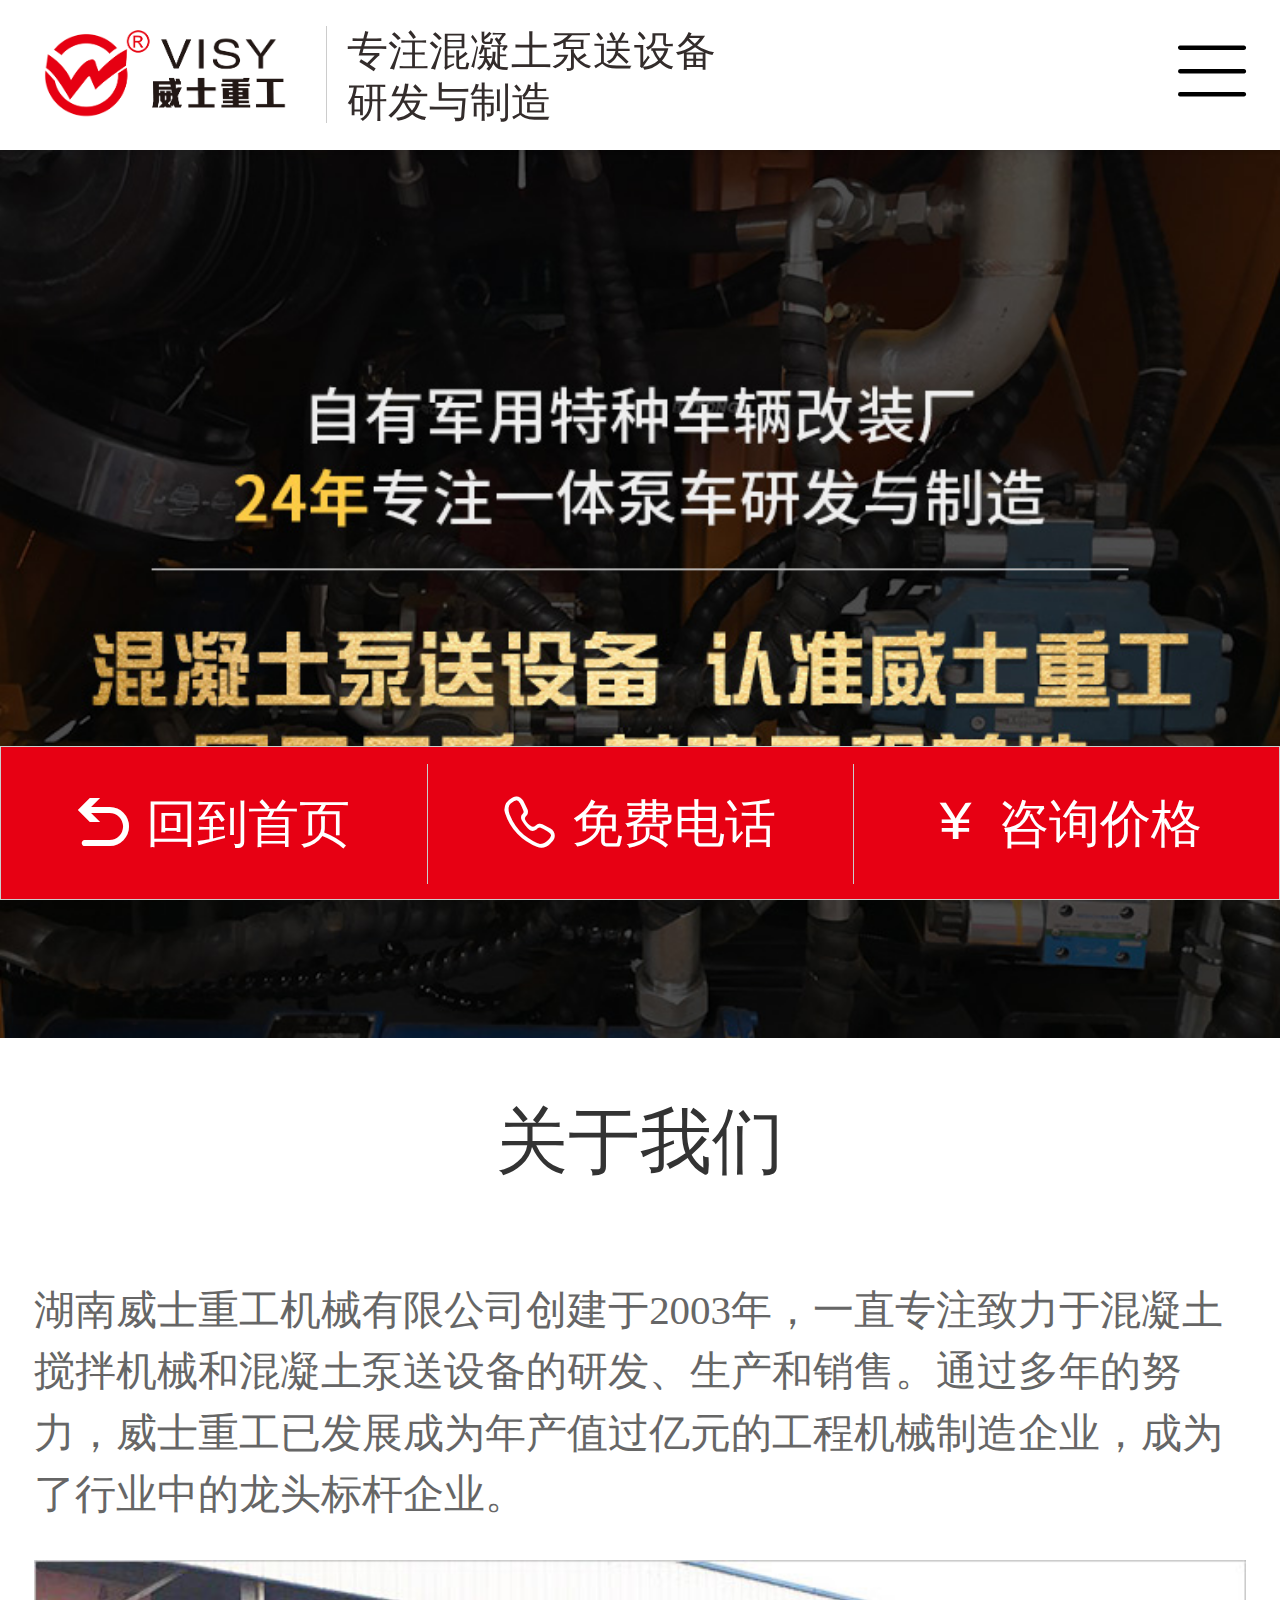
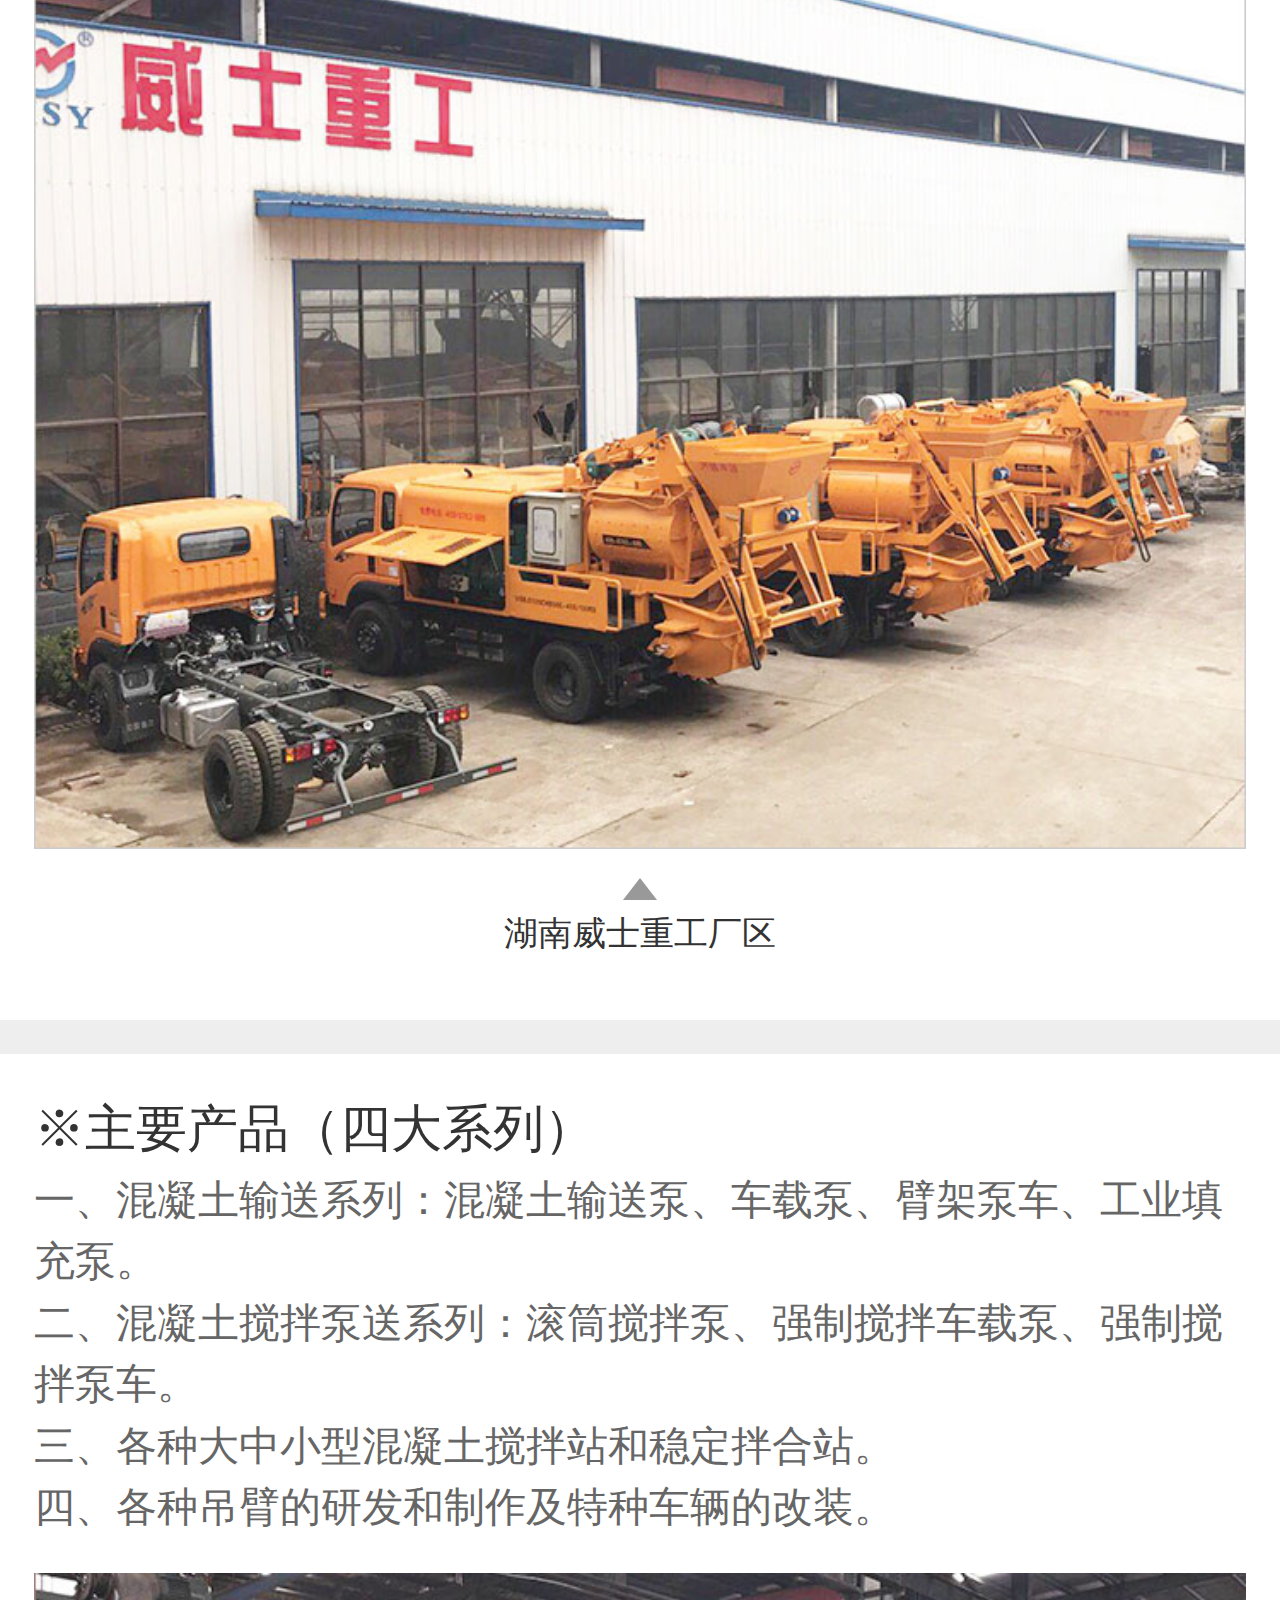
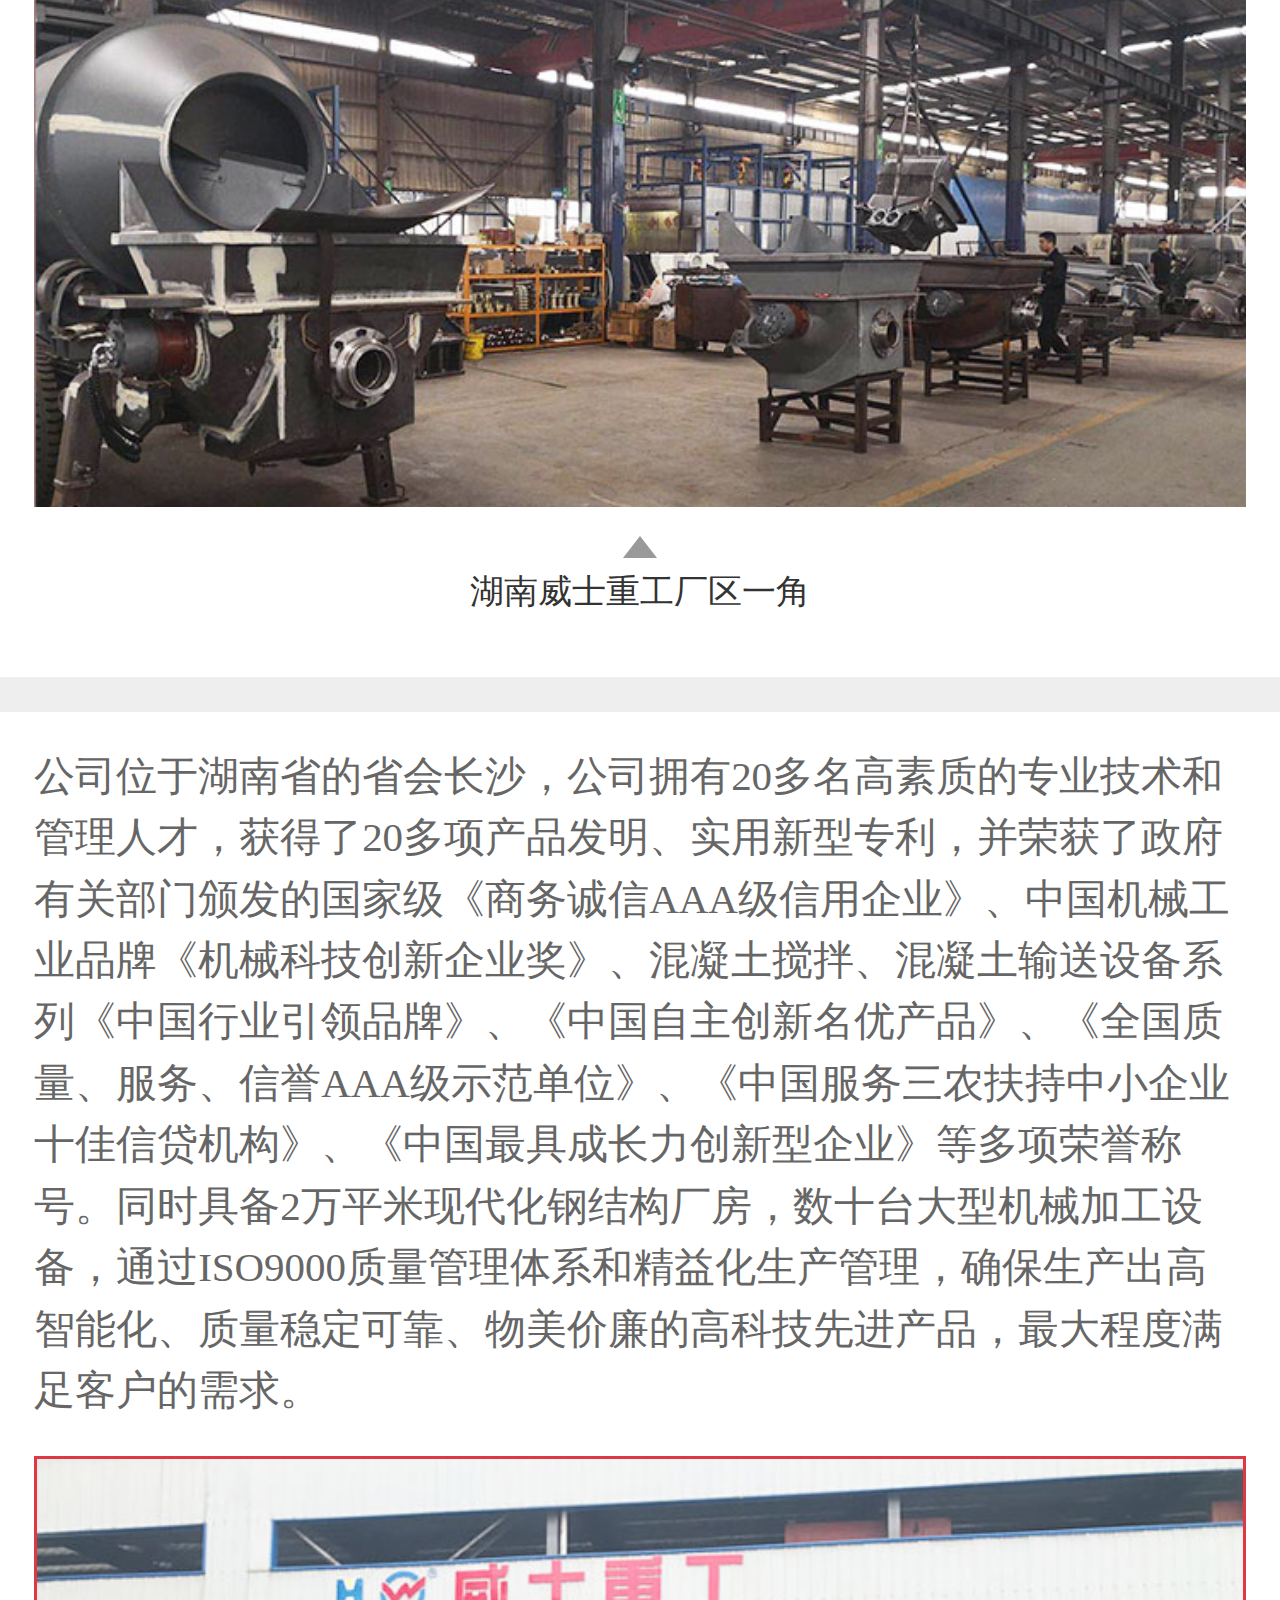
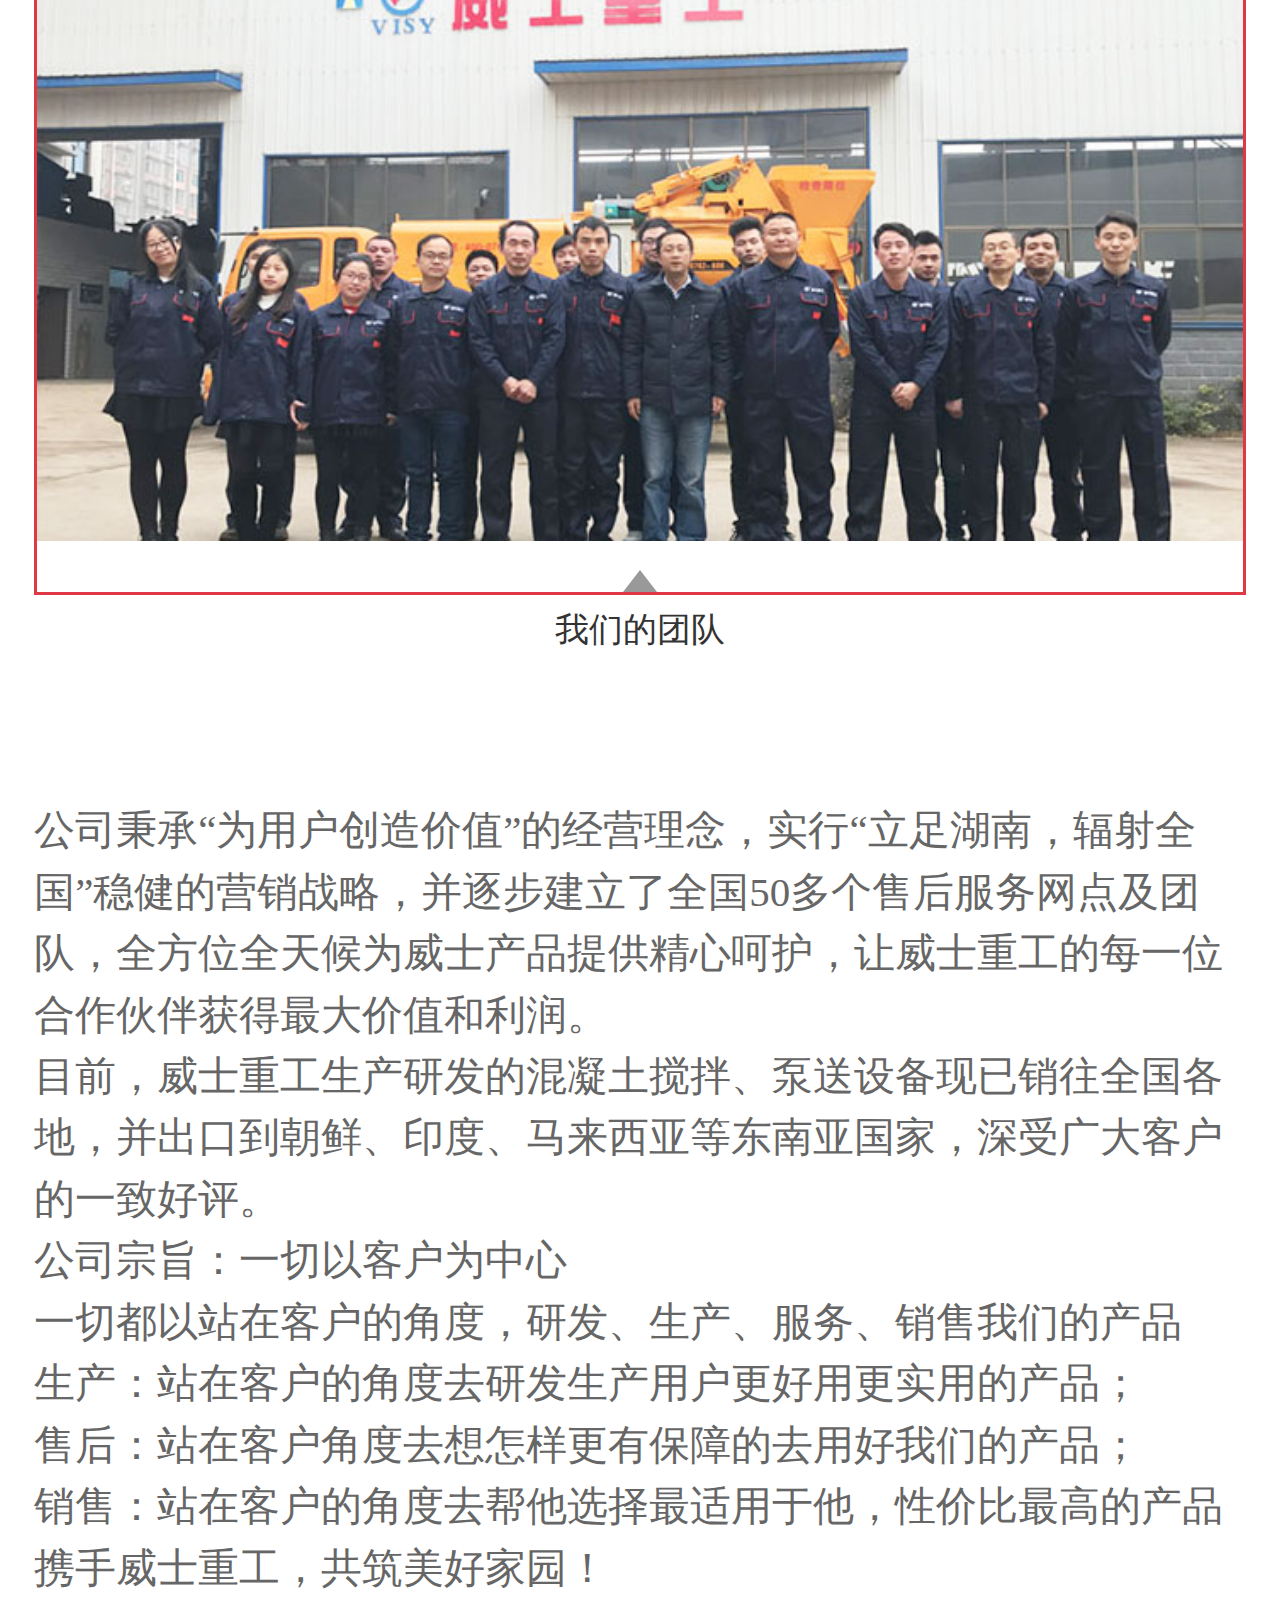
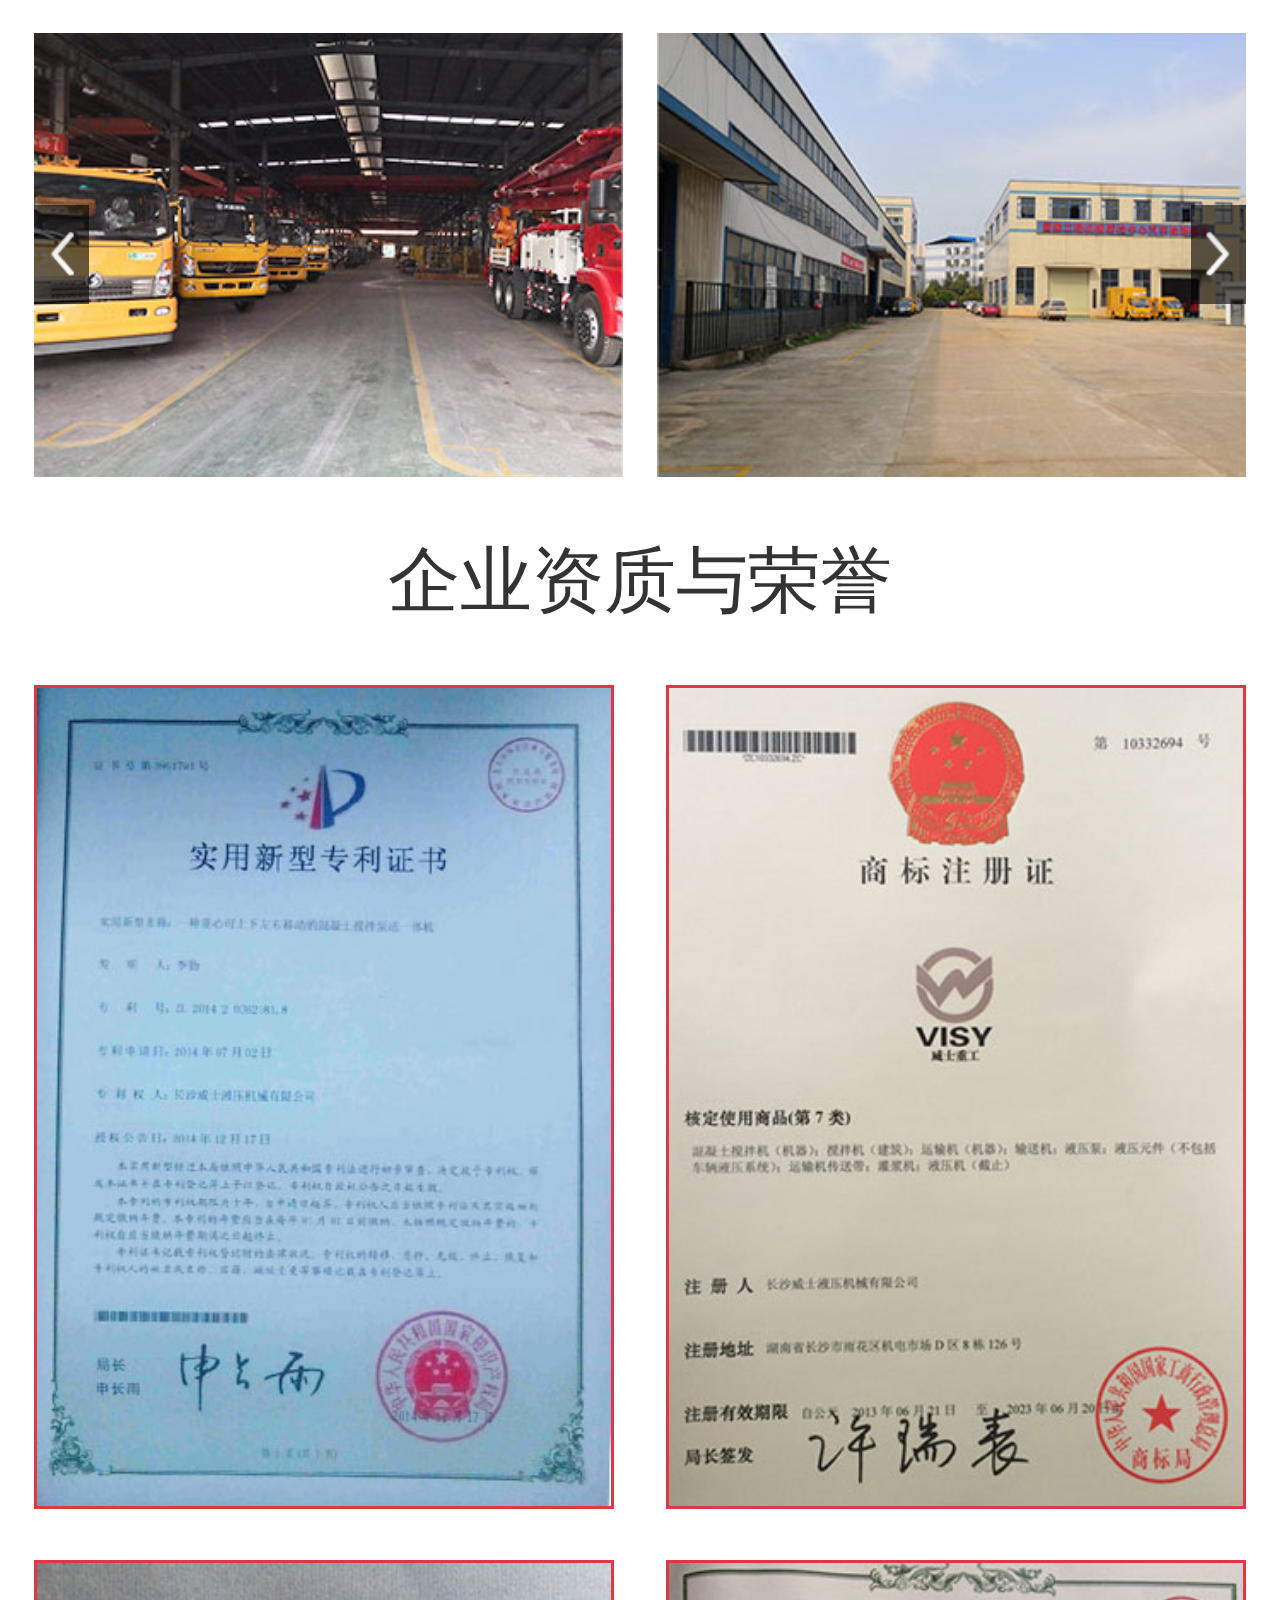
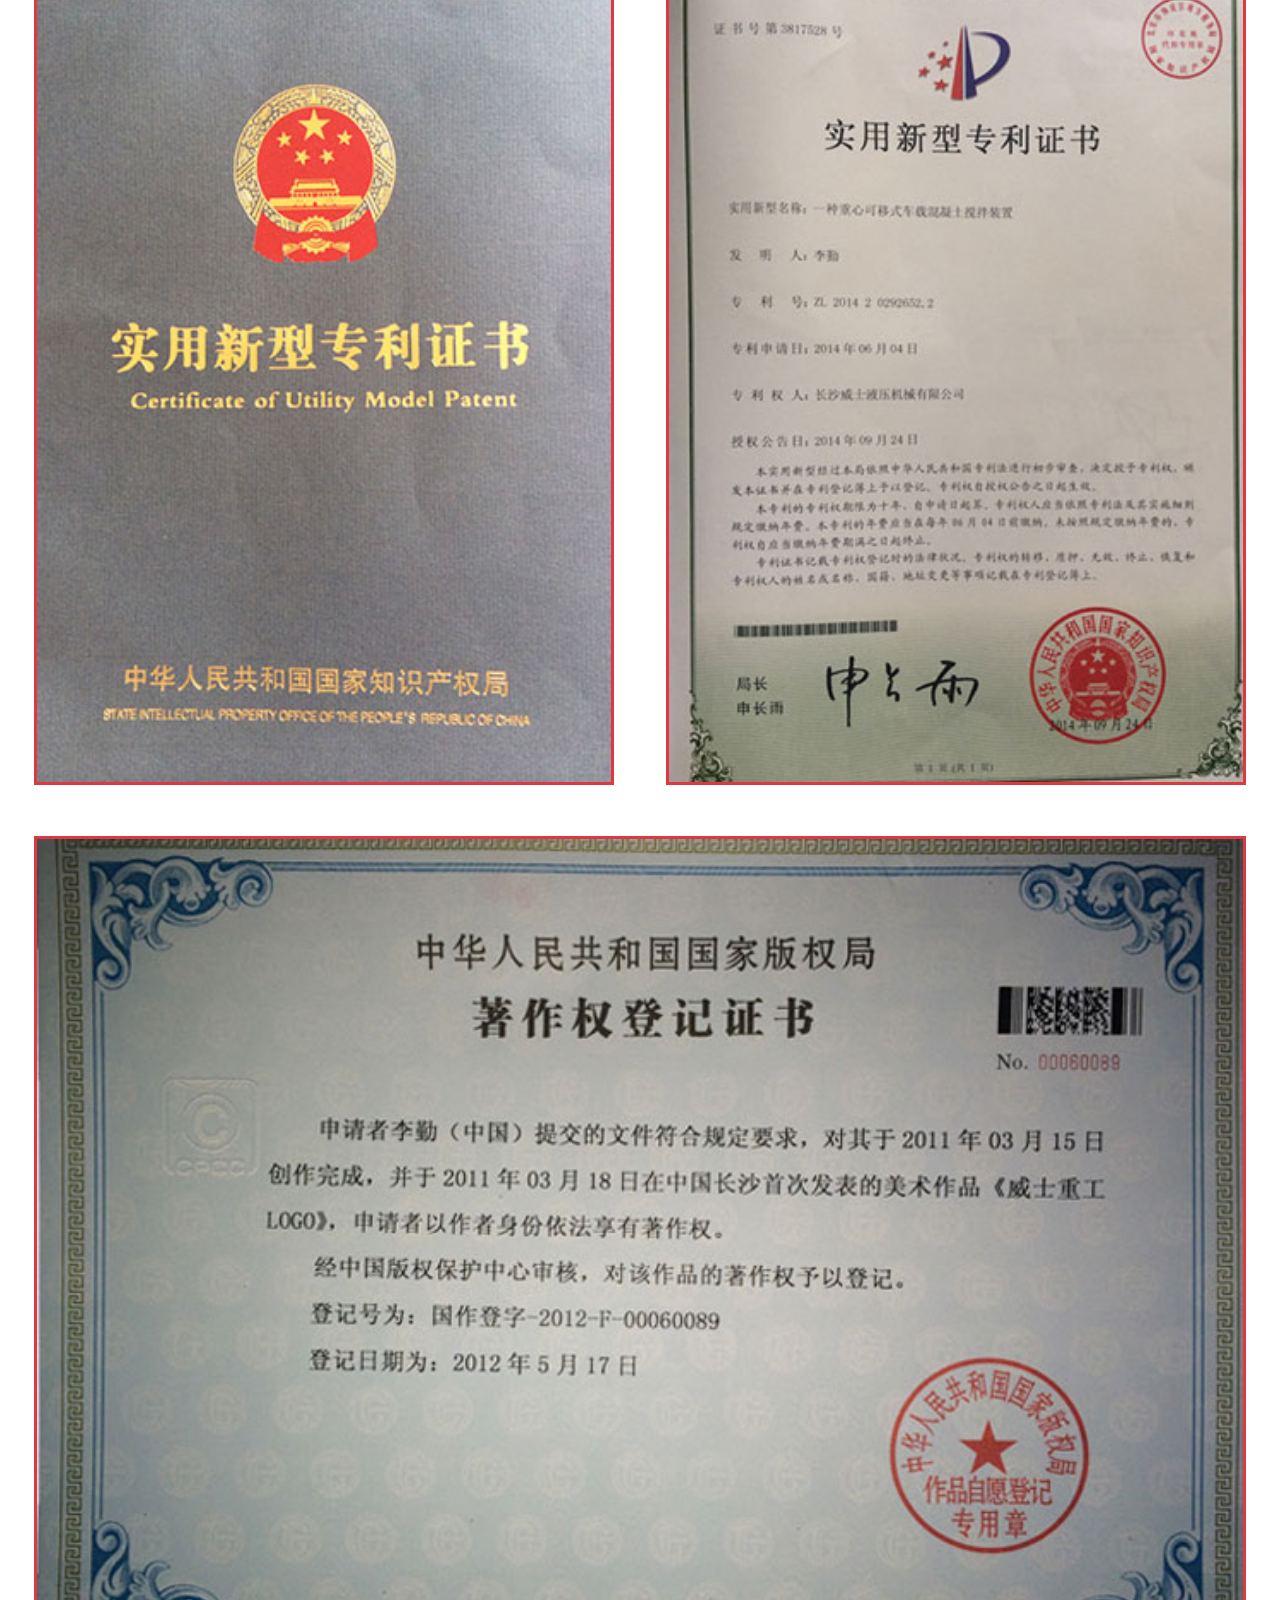
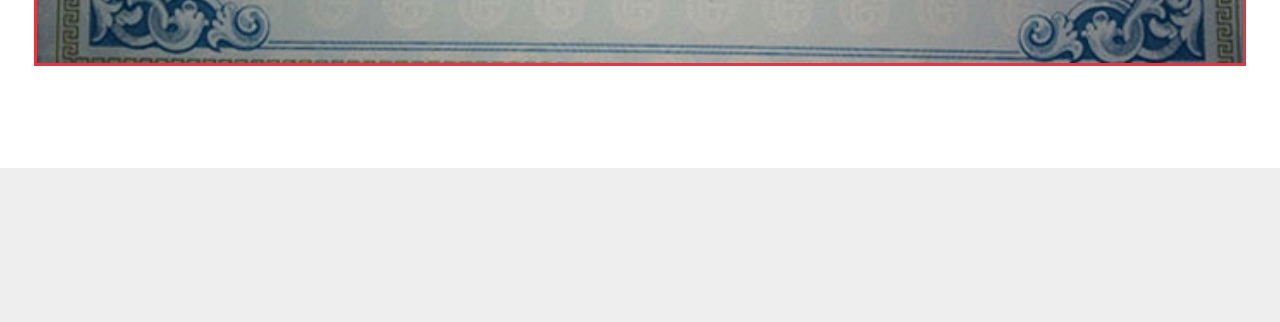
==== about.html @ 4c2a949e "first commit" ====
<!doctype html>
<html lang="en">
<head>
    <meta charset="UTF-8">
    <meta name="viewport"
          content="width=device-width, user-scalable=no, initial-scale=1.0, maximum-scale=1.0, minimum-scale=1.0">
    <meta http-equiv="X-UA-Compatible" content="ie=edge">
    <meta name="description" content=""/>
    <meta name="keywords" content=""/>
    <meta http-equiv="Cache-Control" content="no-cache, no-store, must-revalidate"/>
    <meta http-equiv="Pragma" content="no-cache"/>
    <meta http-equiv="Expires" content="0"/>
    <link rel="icon" href="images/base/favicon.ico">
    <link rel="icon" href="images/base/favicon.ico">
    <link rel="stylesheet" href="css/base.css">
    <link rel="stylesheet" href="css/swiper.min.css">
    <link rel="stylesheet" href="css/common.css">
    <link rel="stylesheet" href="css/style.css">
    <title>威士重工-关于威士</title>
    <script src="js/rem.js"></script>
    <script src="js/jquery-2.1.4.min.js"></script>
</head>
<body>
<div class="header">
    <div class="logo">
        <h1>
            <a href="index.html">这是啥？</a>
        </h1>
    </div>
    <div class="desc">
        <span>专注混凝土泵送设备研发与制造</span>
    </div>
    <div class="menu">
        <i id="open-menu" class="iconfont">&#xe608;</i>
    </div>
</div>
<div class="nav">
    <div id="close-menu" class="close-menu">
        <i class="iconfont">&#xe696;</i>
    </div>
    <div class="nav-wrapper">
        <ul>
            <li><a href="index.html">威士首页</a></li>
            <li>
                <i></i>
                <a href="javascript:void (0)">威士简介</a>
                <div class="submenu">
                    <ol>
                        <li><a href="about.html">关于威士</a></li>
                        <li><a href="news.html">新闻咨询</a></li>
                    </ol>
                </div>
            </li>
            <li>
                <i></i>
                <a href="javascript:void (0)">产品中心</a>
                <div class="submenu">
                    <ol>
                        <li><a href="">T8/T9搅拌拖泵</a></li>
                        <li><a href="">C8/C9车载搅拌泵</a></li>
                        <li><a href="">搅拌臂架泵车Q8</a></li>
                        <li><a href="">拖泵系列</a></li>
                        <li><a href="">车载泵系列</a></li>
                        <li><a href="">小型泵车系列</a></li>
                    </ol>
                </div>
            </li>
            <li><a href="case.html">施工案例</a></li>
            <li><a href="service.html">售后服务</a></li>
            <li><a href="contact.html">联系我们</a></li>
        </ul>
    </div>
</div>
<div class="banner" style="background: url(images/banner/banner_about_02.jpg)center center /cover no-repeat"></div>

<div class="block about">
    <div class="container container-1">
        <div class="main">
            <div class="title">
                <h2>关于我们</h2>
            </div>
            <div class="context">
                <p>
                    湖南威士重工机械有限公司创建于2003年，一直专注致力于混凝土搅拌机械和混凝土泵送设备的研发、生产和销售。通过多年的努力，威士重工已发展成为年产值过亿元的工程机械制造企业，成为了行业中的龙头标杆企业。</p>
            </div>
            <div class="conpic">
                <div class="pic">
                    <img src="images/others/about_11.jpg" alt="">
                </div>
                <p>湖南威士重工厂区</p>
            </div>
        </div>
    </div>
    <div class="container container-2">
        <div class="main">
            <div class="context">
                <b>※主要产品（四大系列）</b>
                <p>一、混凝土输送系列：混凝土输送泵、车载泵、臂架泵车、工业填充泵。</p>
                <p>二、混凝土搅拌泵送系列：滚筒搅拌泵、强制搅拌车载泵、强制搅拌泵车。</p>
                <p>三、各种大中小型混凝土搅拌站和稳定拌合站。</p>
                <p>四、各种吊臂的研发和制作及特种车辆的改装。</p>
            </div>
            <div class="conpic">
                <div class="pic">
                    <img src="images/others/about_17.jpg" alt="">
                </div>
                <p>湖南威士重工厂区一角</p>
            </div>
        </div>
    </div>
    <div class="container container-3">
        <div class="main">
            <div class="context">
                <p>
                    公司位于湖南省的省会长沙，公司拥有20多名高素质的专业技术和管理人才，获得了20多项产品发明、实用新型专利，并荣获了政府有关部门颁发的国家级《商务诚信AAA级信用企业》、中国机械工业品牌《机械科技创新企业奖》、混凝土搅拌、混凝土输送设备系列《中国行业引领品牌》、《中国自主创新名优产品》、《全国质量、服务、信誉AAA级示范单位》、《中国服务三农扶持中小企业十佳信贷机构》、《中国最具成长力创新型企业》等多项荣誉称号。同时具备2万平米现代化钢结构厂房，数十台大型机械加工设备，通过ISO9000质量管理体系和精益化生产管理，确保生产出高智能化、质量稳定可靠、物美价廉的高科技先进产品，最大程度满足客户的需求。</p>
            </div>
            <div class="conpic">
                <div class="pic">
                    <img src="images/others/about_23.jpg" alt="">
                </div>
                <p>我们的团队</p>
            </div>
        </div>
    </div>
    <div class="container container-3">
        <div class="main">
            <div class="context">
                <p>
                    公司秉承“为用户创造价值”的经营理念，实行“立足湖南，辐射全国”稳健的营销战略，并逐步建立了全国50多个售后服务网点及团队，全方位全天候为威士产品提供精心呵护，让威士重工的每一位合作伙伴获得最大价值和利润。</p>
                <p>目前，威士重工生产研发的混凝土搅拌、泵送设备现已销往全国各地，并出口到朝鲜、印度、马来西亚等东南亚国家，深受广大客户的一致好评。</p>
                <p>公司宗旨：一切以客户为中心</p>
                <p>一切都以站在客户的角度，研发、生产、服务、销售我们的产品</p>
                <p>生产：站在客户的角度去研发生产用户更好用更实用的产品；</p>
                <p>售后：站在客户角度去想怎样更有保障的去用好我们的产品；</p>
                <p>销售：站在客户的角度去帮他选择最适用于他，性价比最高的产品</p><br><br>
                <p>携手威士重工，共筑美好家园！</p>
            </div>
            <div class="swiper-container">
                <div class="swiper-wrapper">
                    <div class="swiper-slide"><img src="images/others/cz_14.jpg" alt=""></div>
                    <div class="swiper-slide"><img src="images/others/cz_16.jpg" alt=""></div>
                </div>
                <div class="swiper-button-prev"></div>
                <div class="swiper-button-next"></div>
            </div>
            <div class="title">
                <h2>企业资质与荣誉</h2>
            </div>
            <div class="list">
                <ul>
                    <li><img src="images/others/jx_14.jpg" alt=""></li>
                    <li><img src="images/others/jx_16.jpg" alt=""></li>
                    <li><img src="images/others/jx_26.jpg" alt=""></li>
                    <li><img src="images/others/jx_28.jpg" alt=""></li>
                </ul>
            </div>
            <div class="pic">
                <img src="images/others/jx_13.jpg" alt="">
            </div>
        </div>
    </div>
</div>
<div class="footer">
    <ul>
        <li>
            <a href="index.html">
                <i class="iconfont">&#xe65f;</i>
                <span>回到首页</span>
            </a>
        </li>
        <li>
            <a href="">
                <i class="iconfont">&#xe61b;</i>
                <span>免费电话</span>
            </a>
        </li>
        <li>
            <a href="">
                <i class="iconfont">&#xe607;</i>
                <span>咨询价格</span>
            </a>
        </li>
    </ul>
</div>
</body>
</html>
<script src="js/nav.js"></script>
<script src="js/swiper.min.js"></script>
<script>
    $(function () {
        var w = parseInt($("html").css("font-size")) / 100;
        var mySwiper = new Swiper(".container-3 .swiper-container", {
            slidesPerView: 2,
            loop: true,
            spaceBetween: w * 20,
            navigation: {
                nextEl: '.container-3 .swiper-button-next',
                prevEl: '.container-3 .swiper-button-prev',
            },
        })
    })
</script>
---- css/base.css ----
body, div, span, object, iframe, h1, h2, h3, h4, h5, h6, p, blockquote, pre, abbr, address, cite, code, del, dfn, em, img, ins, kbd, q, samp, small, strong, sub, sup, var, b, i, dl, dt, dd, ol, ul, li, fieldset, form, label, legend, table, caption, tbody, tfoot, thead, tr, th, td, article, aside, canvas, details, figcaption, figure, footer, header, hgroup, menu, nav, section, summary, time, mark, audio, video {
    margin: 0;
    padding: 0
}

ol, li, ul, dl, dt, dd {
    list-style: none;
}

.fl {
    float: left;
}

.fr {
    float: right;
}

table {
    border-collapse: collapse;
    border-spacing: 0
}

html {
    -webkit-text-size-adjust: 100%;
    -ms-text-size-adjust: 100%;
    /* 解决IOS默认滑动很卡的情况 */
    -webkit-overflow-scrolling: touch;
}

/* 禁止缩放表单 */
input[type="submit"], input[type="reset"], input[type="button"], input {
    resize: none;
    border: none;
}

/* 取消链接高亮  */
body, div, ul, li, ol, h1, h2, h3, h4, h5, h6, input, textarea, select, p, dl, dt, dd, a, img, button, form, table, th, tr, td, tbody, article, aside, details, figcaption, figure, footer, header, hgroup, menu, nav, section {
    -webkit-tap-highlight-color: rgba(0, 0, 0, 0);
}

/* 设置HTML5元素为块 */
article, aside, details, figcaption, figure, footer, header, hgroup, menu, nav, section {
    display: block;
}

/* 图片自适应 */
img {
    width: 100%;
    height: auto;
    width: auto \9; /* ie8 */
    -ms-interpolation-mode: bicubic; /*为了照顾ie图片缩放失真*/
}

em, i {
    font-style: normal;
}

textarea {
    resize: none; /*禁用了文本的拖拉，尤其在谷歌下*/
}

p {
    word-wrap: break-word; /* 不够的单词自动换行 而不会被截掉 */
}

ul:after,
.clearfix:after {
    content: "";
    display: block;
    visibility: hidden;
    height: 0;
    clear: both;
}

.clearfix {
    zoom: 1;
}

a {
    text-decoration: none;
    color: #fff;
    /*font-family: 'Microsoft YaHei', Tahoma, Arial, sans-serif;*/
}

a:hover {

    text-decoration: none;
    outline: none;

}

br {
    font-size: .12rem;
}

h1, h2, h3, h4, h5, h6, b, strong {
    font-size: 100%;
    font-family: 'Microsoft YaHei', sans-serif;
    font-weight: normal;
}

img {
    border: none;
}

input {
    font-family: 'Microsoft YaHei', sans-serif;
}

/*单行溢出*/
.one-txt-cut {
    overflow: hidden;
    white-space: nowrap;
    text-overflow: ellipsis;
}

/*多行溢出 手机端使用*/
.txt-cut {
    overflow: hidden;
    text-overflow: ellipsis;
    display: -webkit-box;
    /* -webkit-line-clamp: 2; */
    -webkit-box-orient: vertical;
}

/* 移动端点击a链接出现蓝色背景问题解决 */
a:link, a:active, a:visited, a:hover {
    background: none;
    -webkit-tap-highlight-color: rgba(0, 0, 0, 0);
    -webkit-tap-highlight-color: transparent;
}

.overflow {
    overflow: hidden;
}

.w50 {
    width: 50%;
}

.w25 {
    width: 25%;
}

.w20 {
    width: 20%;
}

.w33 {
    width: 33.333333%;
}
---- css/common.css ----
* {
    box-sizing: border-box;
    font-size: 0;
}

html, body {
    background: #ffffff;
}

body {
    padding: .88rem 0 .9rem 0;
}

.main {
    width: 100%;
    padding: 0 .2rem;
}

@font-face {
    font-family: "iconfont";
    src: url('../font/iconfont.eot?t=1556070175699'); /* IE9 */
    src: url('../font/iconfont.eot?t=1556070175699#iefix') format('embedded-opentype'), /* IE6-IE8 */ url('[data-uri]') format('woff2'),
    url('../font/iconfont.woff?t=1556070175699') format('woff'),
    url('../font/iconfont.ttf?t=1556070175699') format('truetype'), /* chrome, firefox, opera, Safari, Android, iOS 4.2+ */ url('../font/iconfont.svg?t=1556070175699#iconfont') format('svg'); /* iOS 4.1- */
}

.iconfont {
    font-family: "iconfont" !important;
    font-size: 16px;
    font-style: normal;
    -webkit-font-smoothing: antialiased;
    -moz-osx-font-smoothing: grayscale;
}

.icon-fanhui:before {
    content: "\e600";
}

.icon-youjian:before {
    content: "\e668";
}

.icon-guanfangwangzhan:before {
    content: "\e63a";
}

.icon-Telephone:before {
    content: "\e61b";
}

.icon-dianhua:before {
    content: "\e606";
}

.icon-dizhi:before {
    content: "\e61a";
}

.icon-dianhua1:before {
    content: "\e67f";
}

.icon-fanhui1:before {
    content: "\e65f";
}

.icon-guanbi:before {
    content: "\e696";
}

.icon-renminbi:before {
    content: "\e607";
}

.icon-fanhui2:before {
    content: "\e658";
}

.icon-wo:before {
    content: "\e608";
}

/**/
/**/
/**/
/**/
/**/
/**/
/**/
.header {
    width: 100%;
    height: .88rem;
    background: #ffffff;
    position: fixed;
    top: 0;
    padding: .15rem .2rem;
    z-index: 7;
    box-shadow: 0 0 5px rgba(0, 0, 0, 0.2);
}

.header .logo {
    float: left;
    border-right: 1px solid #cccccc;
    padding-right: .1rem;
}

.header .logo a {
    display: block;
    text-indent: -999rem;
    width: 1.61rem;
    height: .57rem;
    background: url("../images/base/logo.png") center center /cover no-repeat;
}

.header .desc {
    width: 2.3rem;
    padding-left: .12rem;
    float: left;
}

.header .desc span {
    font-size: .24rem;
    color: #332c2b;
    line-height: .3rem;
}

.header .menu {
    float: right;
    line-height: .58rem;
}

.header .menu i {
    font-size: .4rem;
    color: #000000;
}

.nav {
    width: 100%;
    height: 100%;
    position: fixed;
    top: 0;
    right: -100%;
    z-index: 8;
    background: rgba(0, 0, 0, 0);
    transition: right .2s;
}

.nav.open {
    right: 0;
    transition: right .2s;
}

.nav .close-menu {
    width: 3.8rem;
    height: .88rem;
    float: right;
    background: #ffffff;
    text-align: right;
    box-shadow: 0 0 .05rem rgba(0, 0, 0, 0.2);
}

.nav .close-menu i {
    display: block;
    font-size: .4rem;
    line-height: .58rem;
    padding: .15rem .35rem;
    color: #000000;
}

.nav .nav-wrapper {
    width: 3.8rem;
    height: 100%;
    float: right;
    background: #ffffff;
    padding: 0 .35rem .9rem .4rem;
    /*box-shadow: 0 0 .05rem rgba(0, 0, 0, 0.2);*/
    overflow: auto;
}


.nav .nav-wrapper > ul > li {
    border-bottom: 1px solid #cccccc;
    position: relative;

}

.nav .nav-wrapper > ul > li > a {
    display: block;
    font-size: .3rem;
    color: #333333;
    line-height: .9rem;
}

.nav .nav-wrapper > ul > li > i {
    display: block;
    width: .3rem;
    height: .3rem;
    position: absolute;
    top: .3rem;
    right: 0;
    background: url("../images/base/jia.png") center center/cover no-repeat;
    transition: all .1s;
}

.nav .nav-wrapper > ul > li > i.on {
    background: url("../images/base/jian.png") center center/cover no-repeat;
    transition: all .1s;
}

.nav .submenu {
    padding-left: .15rem;
    padding-bottom: .3rem;
    display: none;
}

.nav .submenu ol li a {
    display: block;
    font-size: .26rem;
    color: #333333;
    line-height: .6rem;
}

/**/
/**/
/**/
/**/
/**/
.banner {
    width: 100%;
    height: 5.2rem;
}

/**/
/**/
/**/
/**/
/**/
/**/
/**/


.footer {
    width: 100%;
    height: .9rem;
    background-color: #e70013;
    border: solid 1px #cccccc;
    position: fixed;
    bottom: 0;
    padding: .1rem 0;
    z-index: 9;
}

.footer ul li {
    width: 33.33%;
    height: 100%;
    float: left;
    text-align: center;
    border-left: 1px solid #ccc;
}

.footer ul li:first-child {
    border-left: none;
}

.footer ul li a {
    display: block;
}

.footer ul li a i {
    font-size: .3rem;
    color: #ffffff;
    padding-right: .1rem;
}

.footer ul li a span {
    font-size: .3rem;
    color: #ffffff;
    line-height: .7rem;
}
---- css/style.css ----
html, body {
    background: #eeeeee;
}

.container {
    background: #ffffff;
    margin-bottom: .2rem;
    padding-bottom: .3rem;
    overflow: hidden;
}

.container .title {
    text-align: center;
    padding: .4rem 0;
}

.container .title h2 {
    font-size: .42rem;
    color: #333333;
    line-height: .42rem;
}

.container .context {
    padding: .2rem 0;
}

.container .context p {
    font-size: .24rem;
    color: #666666;
    line-height: .36rem;
}

.container .context b {
    display: block;
    font-size: .3rem;
    color: #333333;
    line-height: .48rem;
}

.container .conpic .pic {
    position: relative;
    padding-bottom: .3rem;
}

.container .conpic .pic:after {
    content: '';
    display: block;
    width: 0;
    border-left: .1rem solid transparent;
    border-right: .1rem solid transparent;
    border-top: .13rem solid transparent;
    border-bottom: .13rem solid #999999;
    position: absolute;
    left: 0;
    right: 0;
    bottom: 0;
    margin: auto;
}

.container .conpic p {
    font-size: .2rem;
    line-height: .2rem;
    padding: .1rem 0;
    color: #333333;
    text-align: center;
}

/**/
/**/
.block.about .container-3 .list ul {
    width: 7.4rem;
}

.block.about .container-3 .list ul li {
    width: 3.40rem;
    height: 4.83rem;
    border: solid .02rem #e03745;
    float: left;
    margin-right: .3rem;
    margin-bottom: .3rem;
}

.block.about .container-3 .list ul li img {
    width: 100%;
    height: 100%;

}

.block.about .container-3 .pic {
    border: solid .02rem #e03745;
}

.block.about .container-3 .pic img {

}

.block.about .container-3 {
    margin: 0;
    padding-bottom: .6rem;
}

.block.about .container-3 .swiper-button-prev,
.block.about .container-3 .swiper-button-next {
    width: .32rem;
    height: .58rem;
    outline: none;
    top: 0;
    bottom: 0;
    margin: auto;
}

.block.about .container-3 .swiper-button-prev {
    left: 0;
    background: url("../images/others/cz_14.png") center center /cover no-repeat;
}

.block.about .container-3 .swiper-button-next {
    right: 0;
    background: url("../images/others/cz_16.png") center center /cover no-repeat;
}

/**/
/**/
/**/
.banner .swiper-pagination .swiper-pagination-bullet {
    opacity: 1;
    background: rgba(0, 0, 0, 0);
    border: .02rem solid #e70013;
    margin: 0 .04rem;
}

.banner .swiper-pagination .swiper-pagination-bullet-active {
    background: #e70013;
}

.block.news .container-1 {
    margin: 0;
}

.block.news .container-1 .list {
    padding: 0 .1rem .5rem .1rem;
}

.block.news .container-1 .list ul li {
    padding: .3rem 0;
    border-bottom: dashed 1px #cccccc;
}

.block.news .container-1 .list ul li p {
    font-size: .3rem;
    line-height: .3rem;
    color: #333333;
    overflow: hidden;
    white-space: nowrap;
    text-overflow: ellipsis;
}

.block.news .container-1 .list ul li span {
    display: block;
    padding-top: .1rem;
    font-size: .24rem;
    line-height: .36rem;
    color: #999999;
}

/**/
/**/
/**/
.block.service .container-1 .list {
    padding: 0 .5rem;
}

.block.service .container-1 .list p {
    font-size: .24rem;
    color: #666666;
    line-height: .48rem;
}

.block.service .container-2 .title h2 {
    font-size: .36rem;
}

.block.service .container-2 .list ul li {
    width: 33.33%;
    float: left;
    text-align: center;
}

.block.service .container-2 .list ul li .pic {
    width: 1.65rem;
    height: 1.65rem;
    display: inline-block;
}

.block.service .container-2 .list ul li p {
    font-size: .24rem;
    line-height: .24rem;
    padding: .3rem 0;
    color: #333333;
}

.block.service .container-2,
.block.service .container-3 {
    margin: 0;
}

.block.service .container-3 .title {
    position: relative;
}

.block.service .container-3 .title h2 {
    background: #ffffff;
    display: inline-block;
    padding: 0 .2rem;
    position: relative;
    z-index: 2;
}

.block.service .container-3 .title:before {
    content: '';
    display: block;
    width: 7.5rem;
    height: .02rem;
    background: #cccccc;
    position: absolute;
    left: -.2rem;
    top: 0;
    bottom: 0;
    margin: auto;
    z-index: 0;
}

/**/
/**/
/**/
.block.contact .map {
    width: 100%;
    height: 4.37rem;
    border: solid 1px #cccccc;
}

#map {
    width: 100%;
    height: 100%;
}

.block.contact .list {
    padding: 0.3rem .3rem 0 .3rem;
}

.block.contact .list ul li {
    line-height: .5rem;
    padding: .1rem 0;
}

.block.contact .list ul li i {
    font-size: .4rem;
    color: #999999;
    float: left;
    padding-right: .2rem;
}

.block.contact .list ul li span {
    font-size: .24rem;
    color: #333333;
    float: left;
}

.block.contact .container {
    margin: 0;
}

/**/
/**/
/**/
.block.case .container-1 .list {

}

.block.case .container-1 .list ul {
    width: 7.4rem;
}

.block.case .container-1 .list ul li {
    width: 3.4rem;
    float: left;
    margin-right: .3rem;
    margin-bottom: .3rem;
}

.block.case .container-1 .list ul li .pic {
    width: 3.4rem;
    height: 2.1rem;
    position: relative;
}

.block.case .container-1 .list ul li .pic:after {
    content: '';
    display: block;
    width: .6rem;
    height: .6rem;
    background: url("../images/others/icon-play.png") center center /cover no-repeat;
    position: absolute;
    left: 0;
    right: 0;
    top: 0;
    bottom: 0;
    margin: auto;
}

.block.case .container-1 .list ul li .pic img {
    width: 100%;
    height: 100%;
}

.block.case .container-1 .list ul li p {
    font-size: .3rem;
    line-height: .3rem;
    padding: .15rem 0;
    color: #333333;
}

.block.case .container-2 {
    margin: 0;
}
.block.case .container-2 .list{
    padding-bottom: .4rem;
}
.block.case .container-2 .list ul li {
    width: 3.36rem;
    height: 2.48rem;
    margin-right: .1rem;
    position: relative;
}

.block.case .container-2 .list ul li img {
    width: 100%;
    height: 100%;
}

.block.case .container-2 .list ul li span {
    display: block;
    width: 100%;
    height: .4rem;
    background: rgba(0, 0, 0, .6);
    line-height: .4rem;
    color: #ffffff;
    font-size: .24rem;
    text-align: center;
    position: absolute;
    bottom: 0;
}
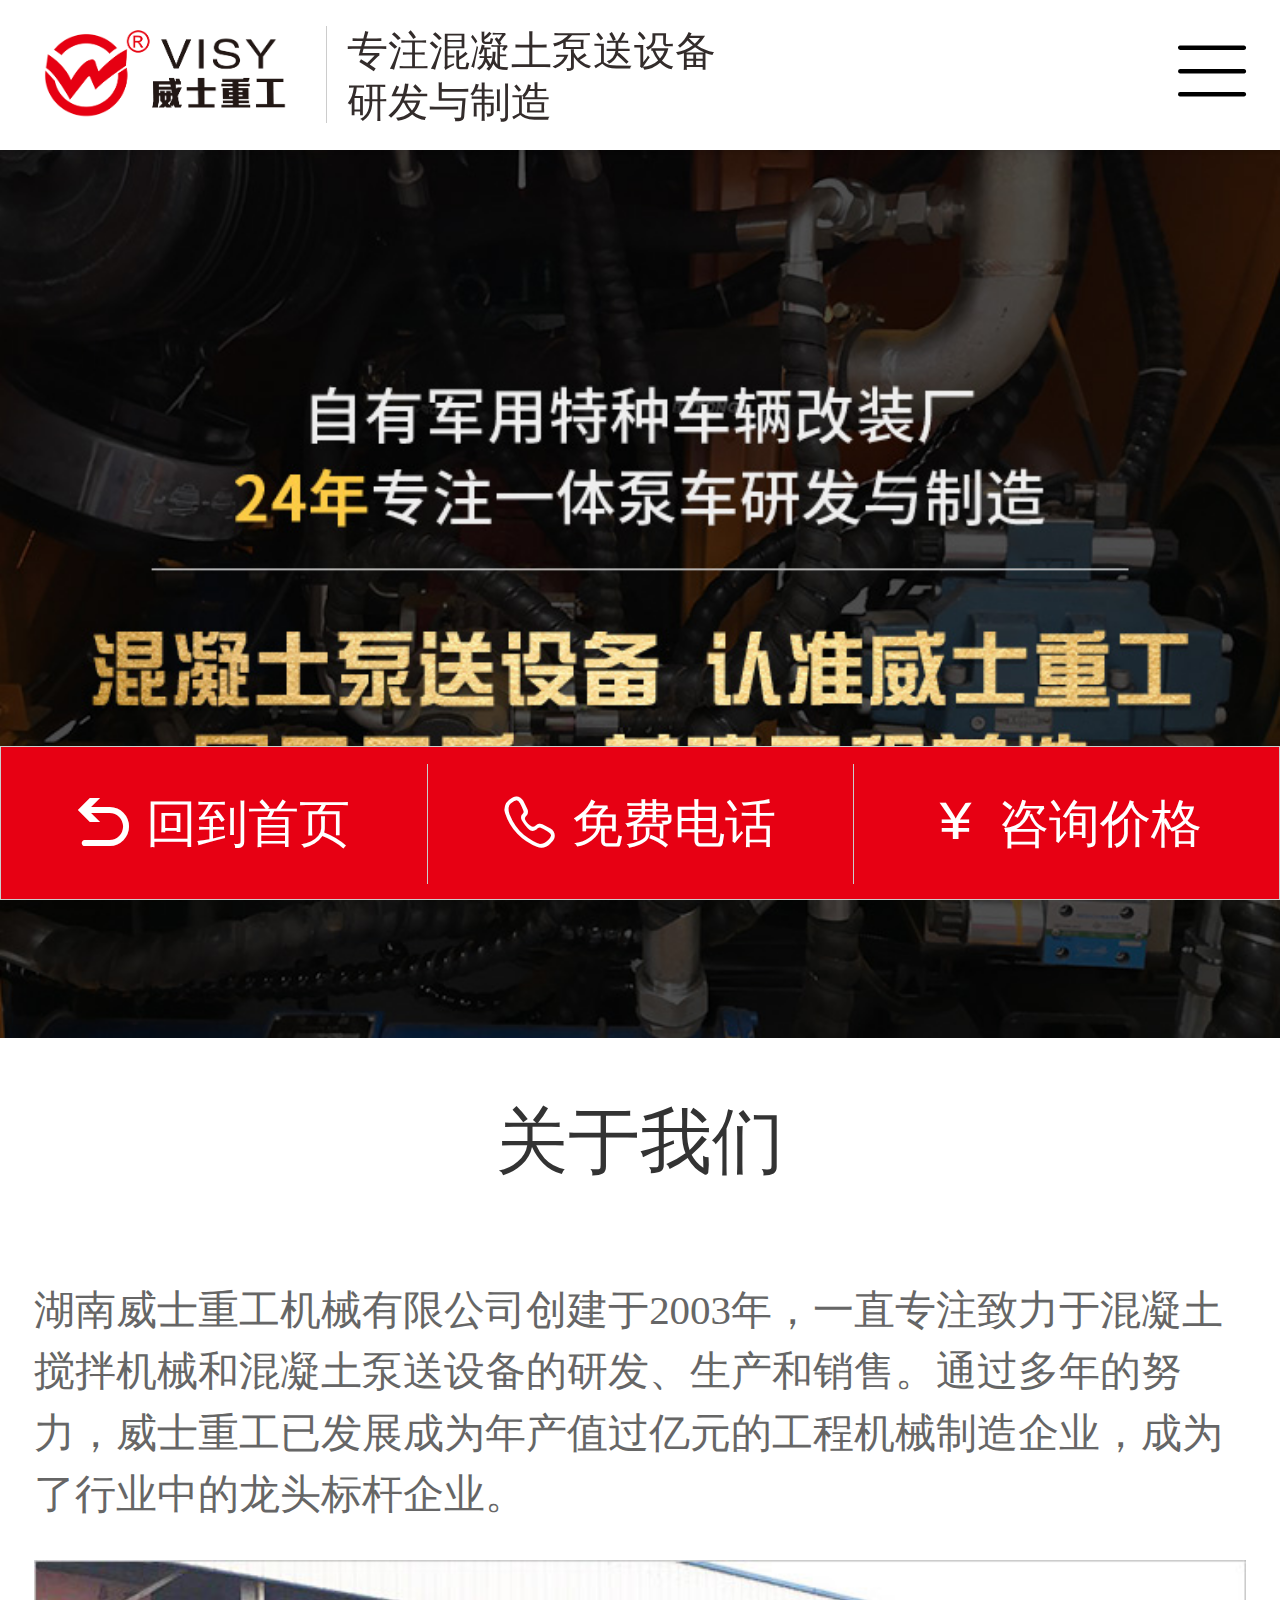
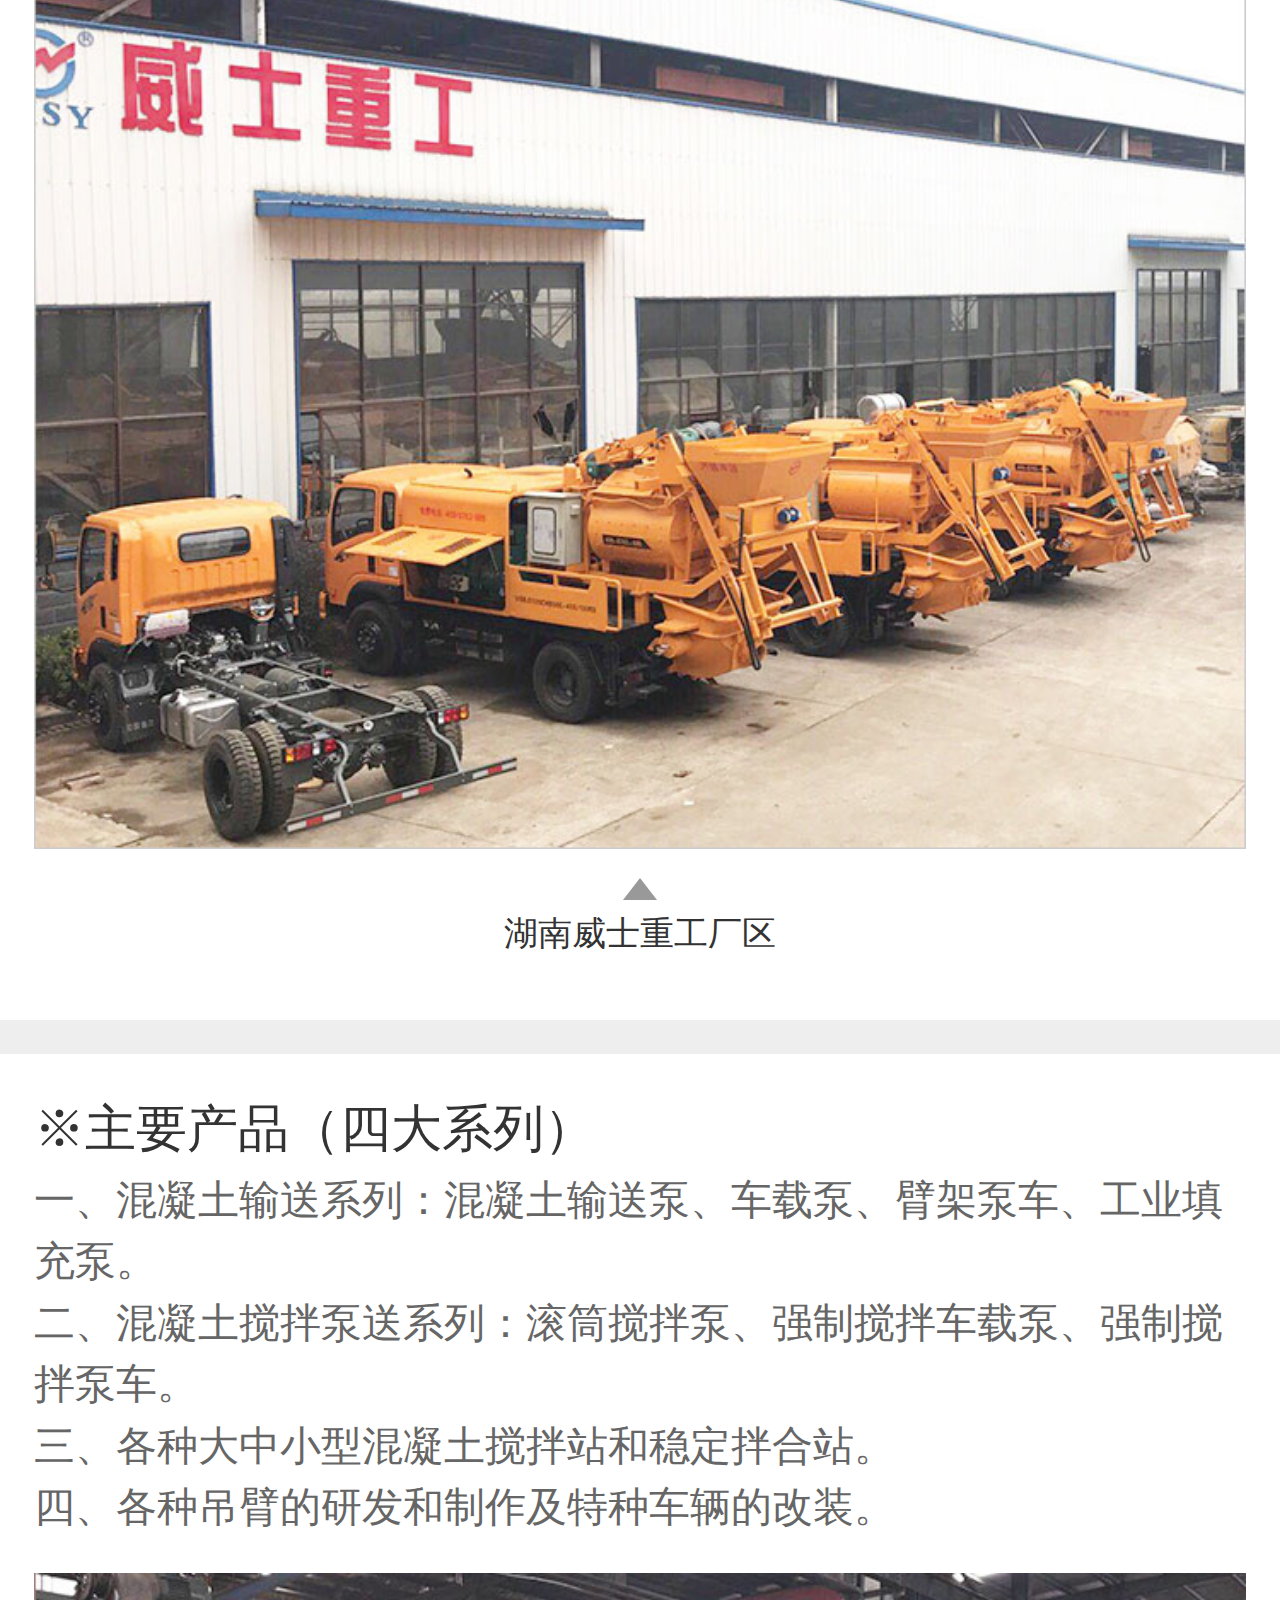
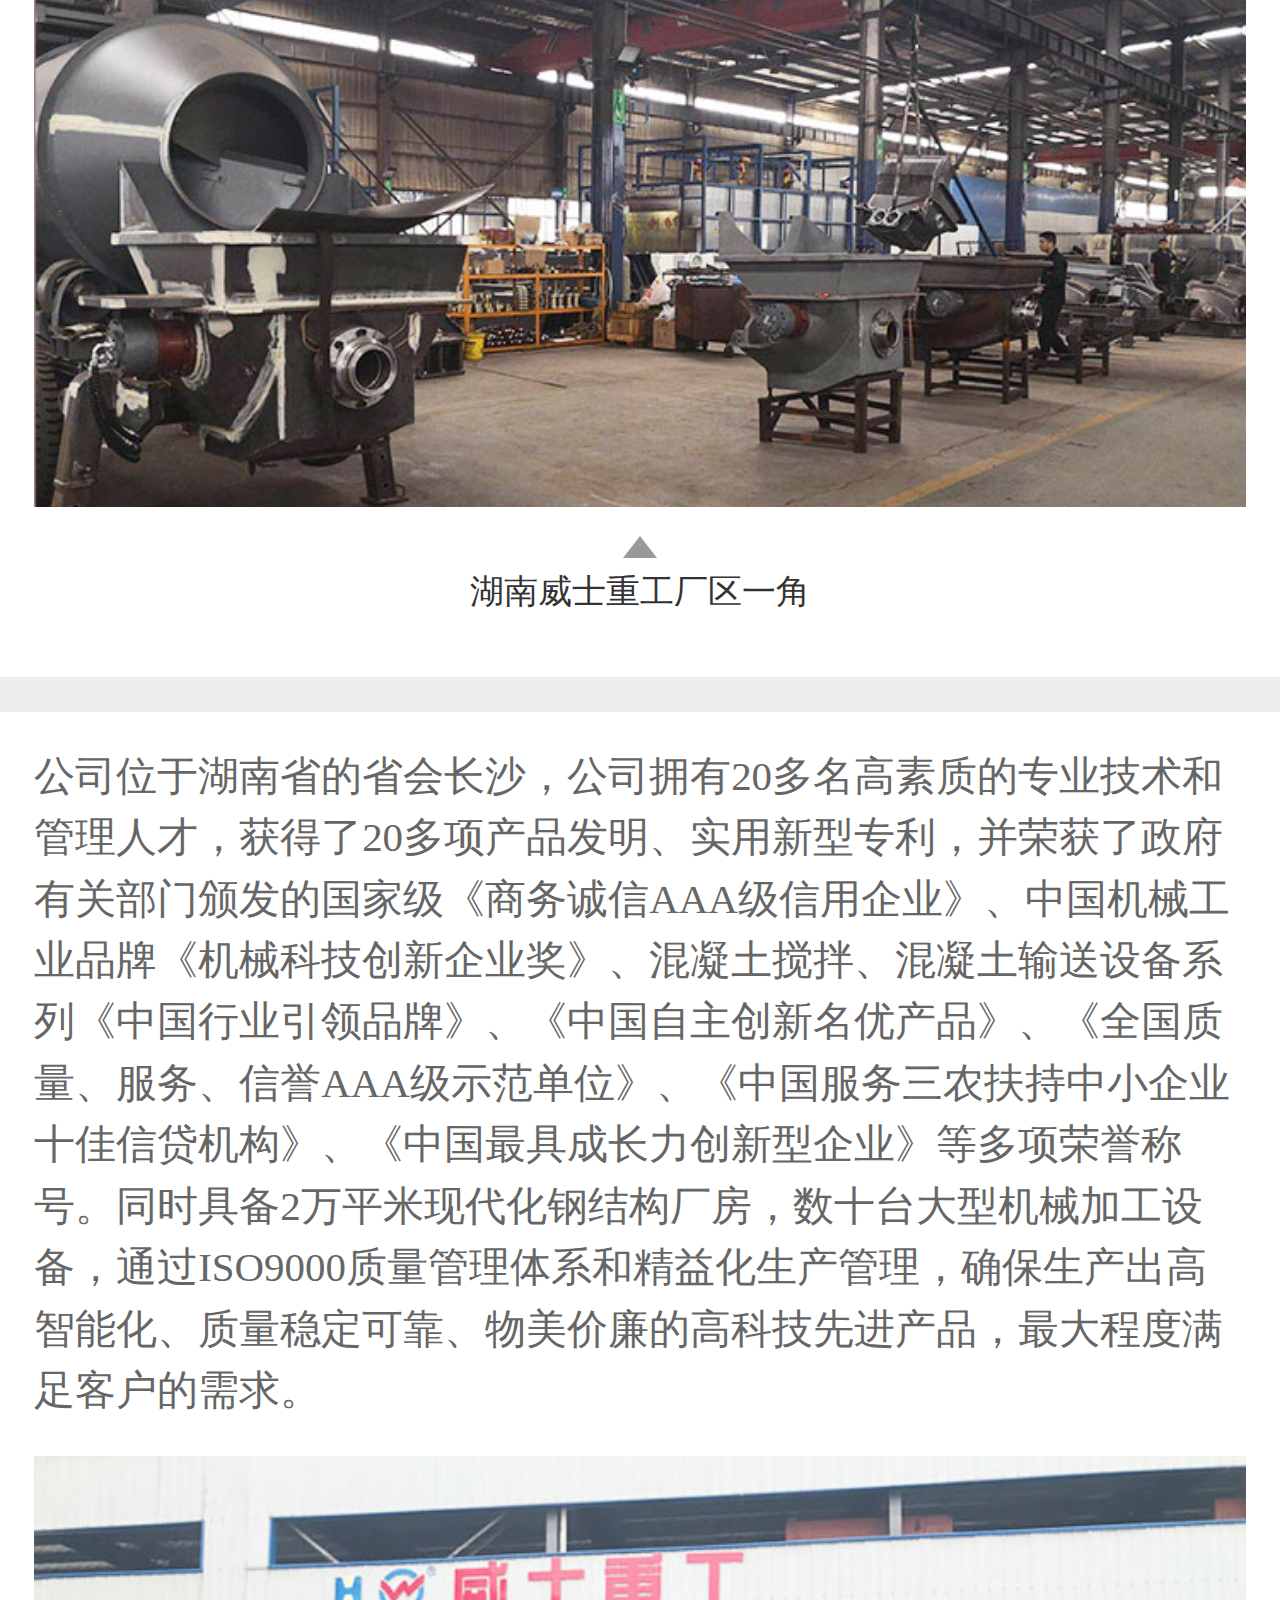
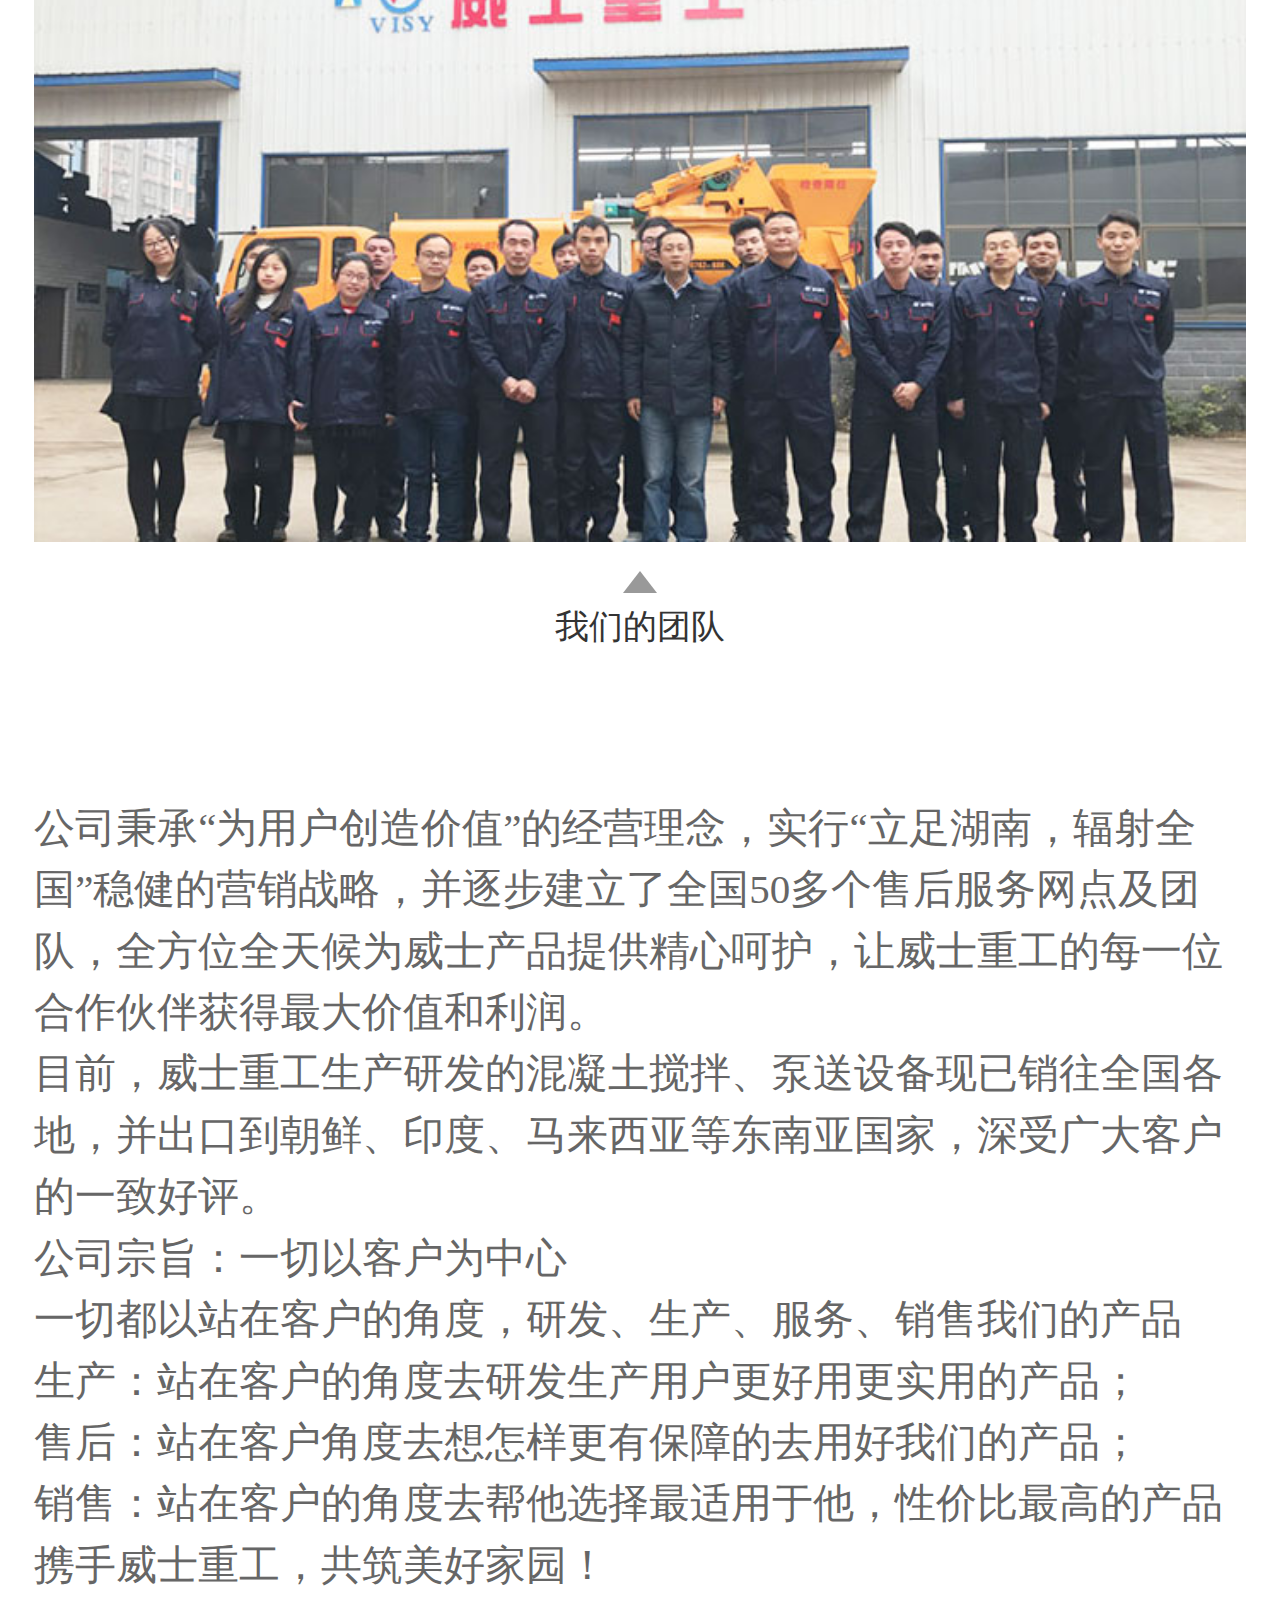
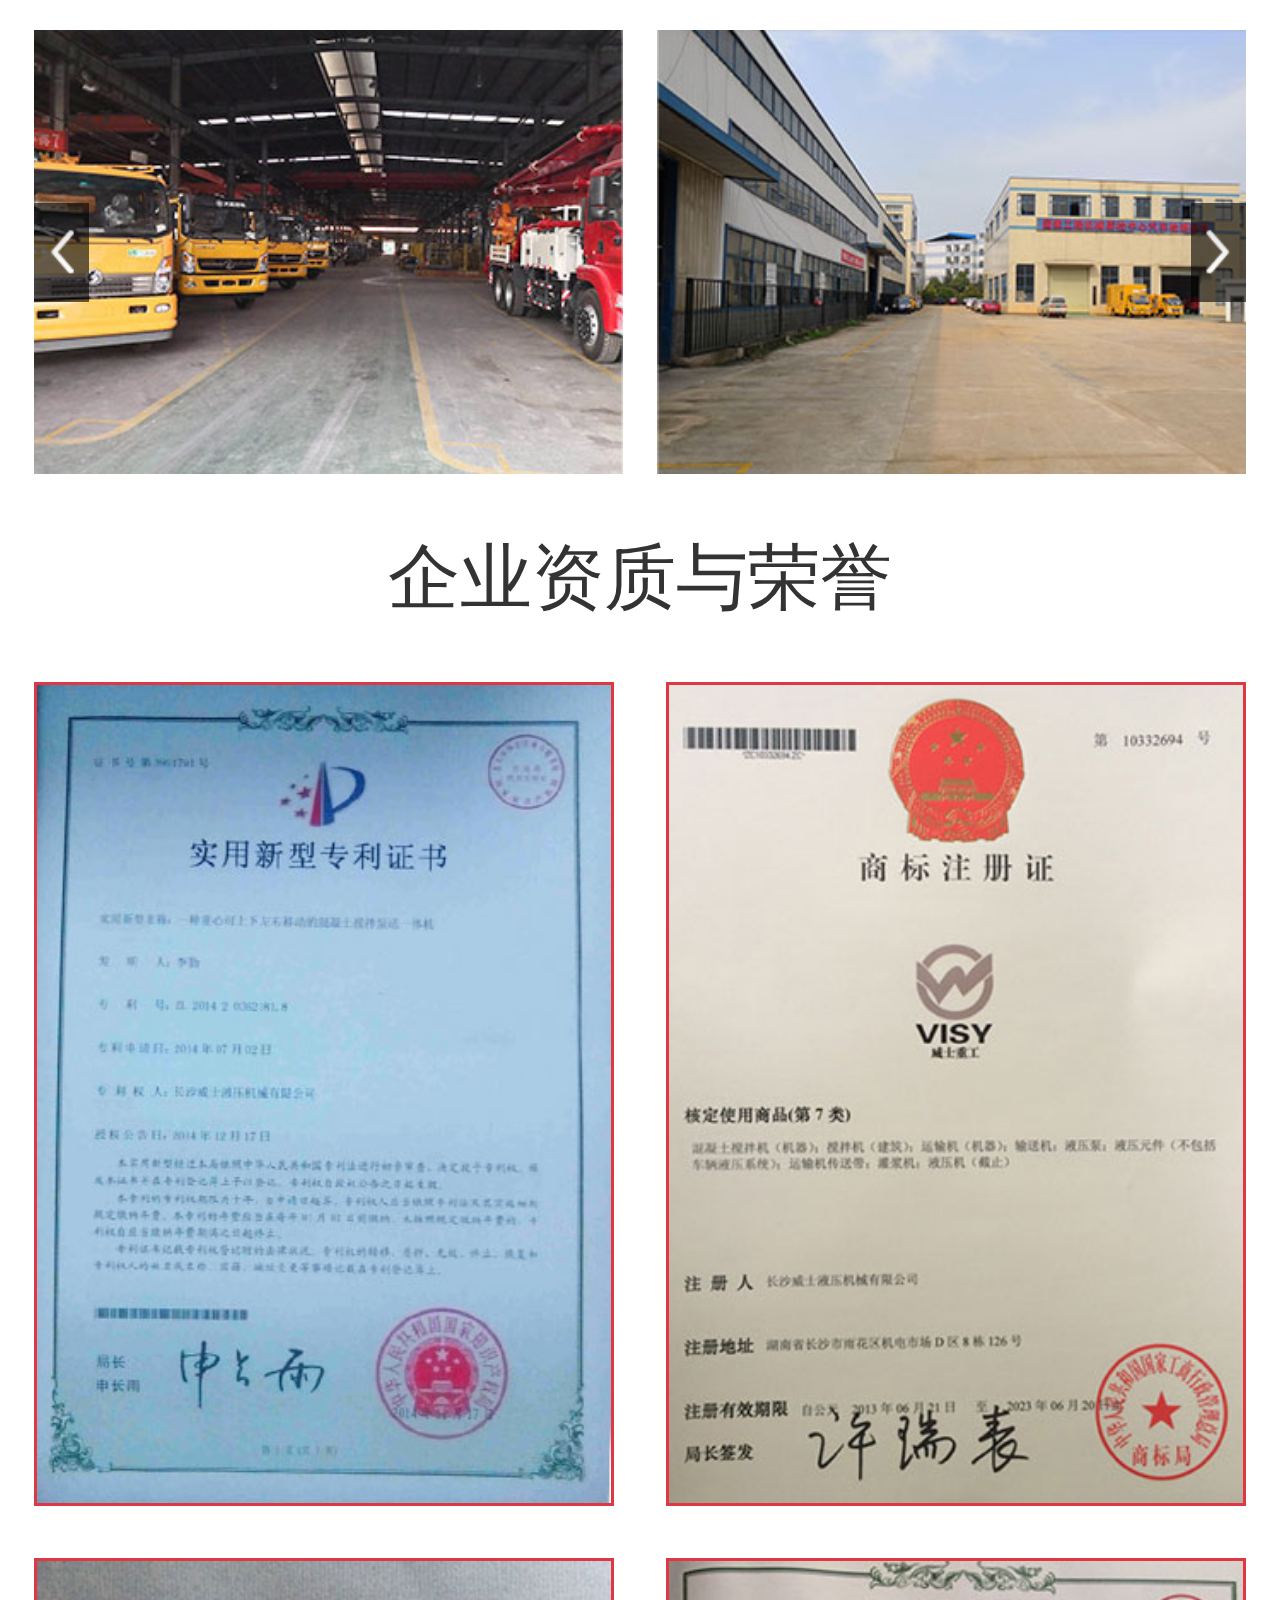
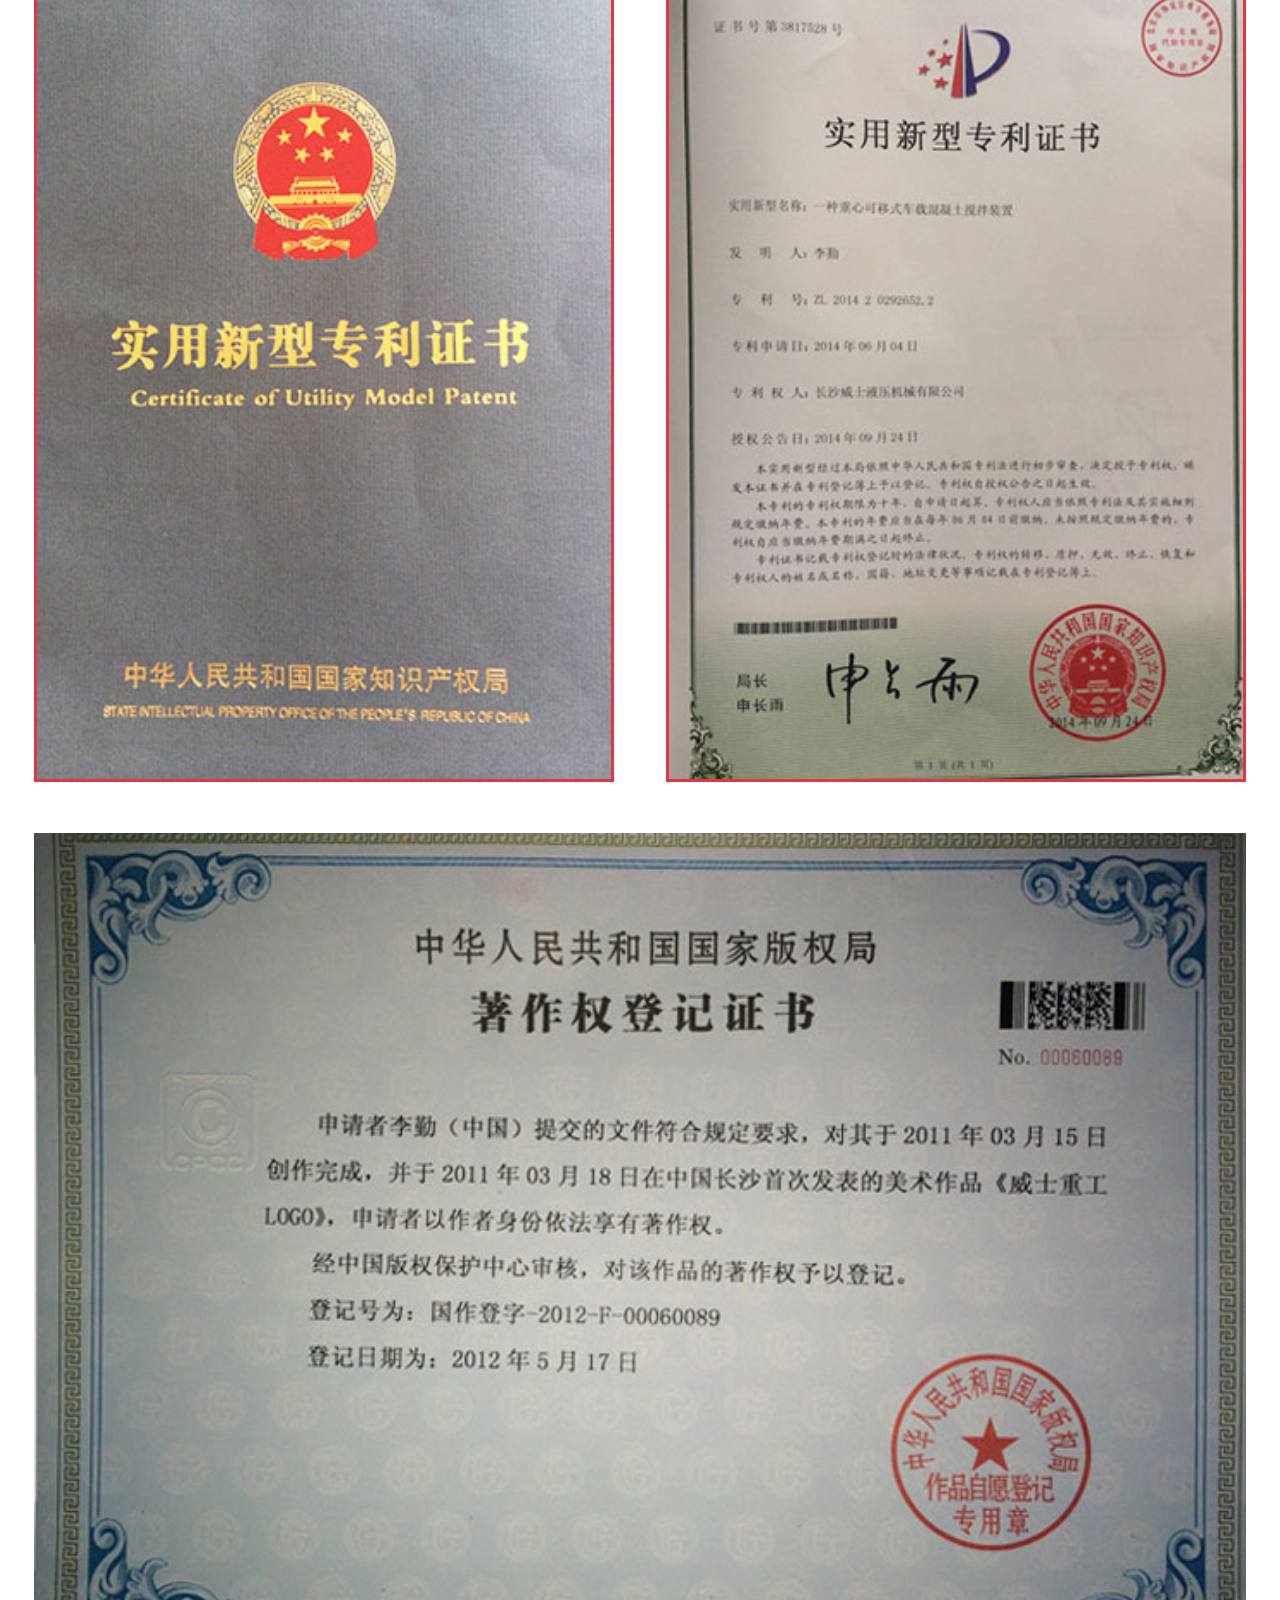
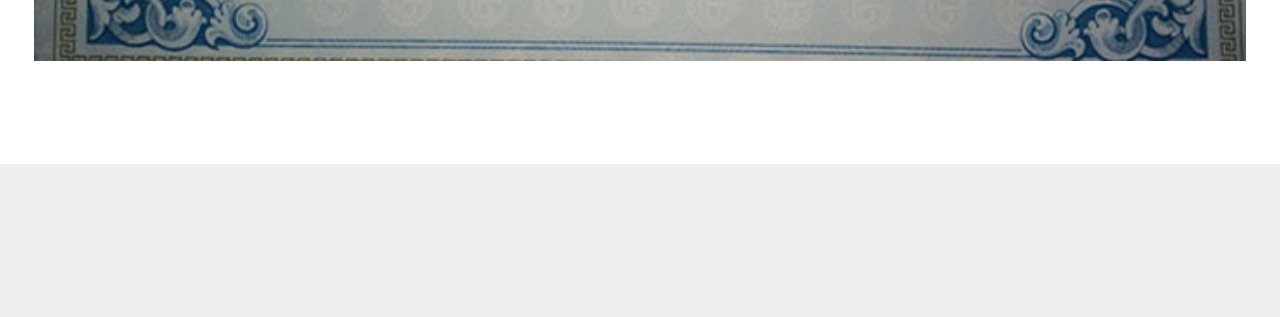
==== commit ddb9a454: "1" ====
--- a/about.html
+++ b/about.html
@@ -53,15 +53,15 @@
             </li>
             <li>
                 <i></i>
-                <a href="javascript:void (0)">产品中心</a>
+                <a href="product.html">产品中心</a>
                 <div class="submenu">
                     <ol>
-                        <li><a href="">T8/T9搅拌拖泵</a></li>
-                        <li><a href="">C8/C9车载搅拌泵</a></li>
-                        <li><a href="">搅拌臂架泵车Q8</a></li>
-                        <li><a href="">拖泵系列</a></li>
-                        <li><a href="">车载泵系列</a></li>
-                        <li><a href="">小型泵车系列</a></li>
+                        <li><a href="product_detail.html">T8/T9搅拌拖泵</a></li>
+                        <li><a href="product_detail.html">C8/C9车载搅拌泵</a></li>
+                        <li><a href="product_detail.html">搅拌臂架泵车Q8</a></li>
+                        <li><a href="product_detail.html">拖泵系列</a></li>
+                        <li><a href="product_detail.html">车载泵系列</a></li>
+                        <li><a href="product_detail.html">小型泵车系列</a></li>
                     </ol>
                 </div>
             </li>
--- a/css/common.css
+++ b/css/common.css
@@ -98,6 +98,7 @@
     box-shadow: 0 0 5px rgba(0, 0, 0, 0.2);
 }
 
+
 .header .logo {
     float: left;
     border-right: 1px solid #cccccc;
@@ -134,6 +135,46 @@
     color: #000000;
 }
 
+
+.header.product-detail {
+    background: #e70013;
+}
+
+.header.product-detail .logo,
+.header.product-detail .desc {
+    display: none;
+}
+
+.header.product-detail .menu i {
+    color: #ffffff;
+}
+
+.header.product-detail .toback {
+    float: left;
+}
+
+.header.product-detail .toback i {
+    font-size: .5rem;
+    line-height: .58rem;
+}
+
+.header.product-detail .product-name {
+    width: 6rem;
+    margin: auto;
+    float: left;
+    text-align: center;
+}
+
+.header.product-detail .product-name h2 {
+    font-size: .3rem;
+    color: #ffffff;
+    line-height: .58rem;
+}
+
+/**/
+/**/
+/**/
+/**/
 .nav {
     width: 100%;
     height: 100%;
@@ -169,10 +210,10 @@
 
 .nav .nav-wrapper {
     width: 3.8rem;
-    height: 100%;
+    height: calc(100% - 1.78rem);
     float: right;
     background: #ffffff;
-    padding: 0 .35rem .9rem .4rem;
+    padding: 0 .35rem 0 .4rem;
     /*box-shadow: 0 0 .05rem rgba(0, 0, 0, 0.2);*/
     overflow: auto;
 }
@@ -185,7 +226,7 @@
 }
 
 .nav .nav-wrapper > ul > li > a {
-    display: block;
+    display: inline-block;
     font-size: .3rem;
     color: #333333;
     line-height: .9rem;
--- a/css/style.css
+++ b/css/style.css
@@ -87,7 +87,7 @@
 }
 
 .block.about .container-3 .pic {
-    border: solid .02rem #e03745;
+    /*border: solid .02rem #e03745;*/
 }
 
 .block.about .container-3 .pic img {
@@ -117,6 +117,16 @@
 .block.about .container-3 .swiper-button-next {
     right: 0;
     background: url("../images/others/cz_16.png") center center /cover no-repeat;
+}
+
+.block.case .container-2 .swiper-container-free-mode > .swiper-wrapper,
+.block.about .swiper-container-free-mode > .swiper-wrapper {
+    -webkit-transition-timing-function: linear; /*之前是ease-out*/
+    -moz-transition-timing-function: linear;
+    -ms-transition-timing-function: linear;
+    -o-transition-timing-function: linear;
+    transition-timing-function: linear;
+    margin: 0 auto;
 }
 
 /**/
@@ -323,22 +333,23 @@
 .block.case .container-2 {
     margin: 0;
 }
-.block.case .container-2 .list{
+
+.block.case .container-2 .list {
     padding-bottom: .4rem;
 }
-.block.case .container-2 .list ul li {
+
+.block.case .container-2 .list .swiper-slide {
     width: 3.36rem;
     height: 2.48rem;
-    margin-right: .1rem;
     position: relative;
 }
 
-.block.case .container-2 .list ul li img {
+.block.case .container-2 .list .swiper-slide img {
     width: 100%;
     height: 100%;
 }
 
-.block.case .container-2 .list ul li span {
+.block.case .container-2 .list .swiper-slide span {
     display: block;
     width: 100%;
     height: .4rem;
@@ -350,3 +361,415 @@
     position: absolute;
     bottom: 0;
 }
+
+/**/
+/**/
+/**/
+/**/
+
+
+.block.product .container-1 {
+    margin: 0;
+}
+
+.product-nav {
+    float: left;
+}
+
+.product-nav .product-nav-wrapper {
+    width: 2.1rem;
+    /*overflow: auto;*/
+}
+
+.product-nav .product-nav-wrapper.fixed {
+    position: fixed;
+    top: .88rem;
+    height: calc(100% - 1.78rem);
+    overflow: auto;
+}
+
+.product-nav ul li {
+    text-align: center;
+    background: #eeeeee;
+    border-bottom: .02rem solid #ffffff;
+}
+
+.product-nav ul li a {
+    font-size: .24rem;
+    color: #666666;
+    line-height: .9rem;
+    display: block;
+}
+
+.product-nav ul li.on {
+    background: #e70013;
+}
+
+.product-nav ul li.on a {
+    color: #ffffff;
+}
+
+.product-box {
+    float: right;
+}
+
+.product-box ul li {
+    width: 4.6rem;
+    padding: .13rem;
+    background: #eeeeee;
+    margin-bottom: .4rem;
+}
+
+.product-box ul li .name {
+    font-size: .3rem;
+    color: #333333;
+    line-height: .48rem;
+    padding: .1rem 0;
+}
+
+.product-box ul li .con {
+    padding-top: .13rem;
+}
+
+.product-box ul li .con p {
+    font-size: .24rem;
+    color: #666666;
+    line-height: .36rem;
+}
+
+.product-box ul li .con a {
+    display: block;
+    width: 1.80rem;
+    height: .60rem;
+    background-color: #e70013;
+    border-radius: .05rem;
+    line-height: .6rem;
+    text-align: center;
+    font-size: .27rem;
+    color: #ffffff;
+    float: right;
+}
+
+/**/
+/**/
+/**/
+.block.product .container-2 .product-desc .name {
+    font-size: .36rem;
+    color: #333333;
+    margin-top: .3rem;
+    padding: .1rem 0;
+}
+
+.block.product .container-2 .product-desc .list {
+    padding: .1rem 0;
+}
+
+.block.product .container-2 .product-desc .list ul li {
+    width: 50%;
+    font-size: .24rem;
+    line-height: .36rem;
+    color: #666666;
+    float: left;
+}
+
+.block.product .container-2 .contact {
+    width: 100%;
+    height: .72rem;
+    background-color: #fddfdf;
+    border: solid 1px #cccccc;
+    line-height: .7rem;
+    padding: 0 .15rem;
+    margin-top: .2rem;
+}
+
+.block.product .container-2 .contact span {
+    font-size: .24rem;
+    color: #333333;
+}
+
+.block.product .container-2 .contact a {
+    font-size: .36rem;
+    color: #e70013;
+}
+
+.block.product .container-2 .tel {
+    text-align: center;
+    margin-top: .4rem;
+    margin-bottom: .2rem;
+}
+
+.block.product .container-2 .tel a {
+    display: inline-block;
+    width: 2.93rem;
+    height: .65rem;
+    background-color: #e70013;
+    border-radius: .05rem;
+    margin: 0 .25rem;
+    font-size: .3rem;
+    color: #ffffff;
+    text-align: center;
+    line-height: .65rem;
+}
+
+.block.product .container-2 .tel a:first-child {
+    background: #999999;
+}
+
+.block.product .pic {
+    margin: .1rem 0;
+}
+
+.block.product .text p {
+    font-size: .24rem;
+    line-height: .36rem;
+    color: #666666;
+}
+
+.block.product .container-3 .video {
+    width: 100%;
+    height: 4.7rem;
+    padding: 0 .02rem;
+    margin: .3rem 0;
+}
+
+.block.product .container-3 .video .swiper-container {
+    width: 100%;
+    height: 100%;
+    padding-bottom: .7rem;
+}
+
+.block.product .container-3 .video .swiper-slide {
+    border-radius: .3rem;
+    overflow: hidden;
+    background: #eeeeee;
+}
+
+.block.product .container-3 .video .swiper-slide a {
+    display: block;
+    width: 100%;
+    height: 100%;
+    position: relative;
+}
+
+.block.product .container-3 .video .swiper-slide a:before {
+    content: '';
+    display: block;
+    width: 100%;
+    height: 100%;
+    background: url("../images/others/play_08.png") center center /cover no-repeat;
+    position: absolute;
+    top: 0;
+    left: 0;
+}
+
+.block.product .container-3 .video .swiper-pagination .swiper-pagination-bullet {
+    margin: 0 .03rem;
+    opacity: 1;
+    border: .02rem solid #e70013;
+    background: rgba(0, 0, 0, 0);
+}
+
+.block.product .container-3 .video .swiper-pagination .swiper-pagination-bullet.swiper-pagination-bullet-active {
+    background: #e70013;
+}
+
+/*.block.product .container-3 .video .swiper-slide .v-wrapper{*/
+/*    width: 100%;*/
+/*    height: 100%;*/
+/*}*/
+/*.block.product .container-3 .video .swiper-slide iframe {*/
+/*    width: 100%;*/
+/*    height: 100%;*/
+/*    border: none;*/
+/*}*/
+
+.block.product .container-3 .swiper-button-prev,
+.block.product .container-3 .swiper-button-next {
+    width: .85rem;
+    height: .45rem;
+    outline: none;
+    background-size: auto;
+    bottom: 0;
+    top: auto;
+    margin: 0;
+}
+
+.block.product .container-3 .swiper-button-prev {
+    left: 2.6rem;
+    background: url("../images/others/btn_17.png") center center /cover no-repeat;
+}
+
+.block.product .container-3 .swiper-button-next {
+    right: 2.6rem;
+    background: url("../images/others/btn_19.png") center center /cover no-repeat;
+}
+
+.container .title h2 b {
+    color: #e70013;
+}
+
+.container .title i {
+    display: block;
+    font-size: .3rem;
+    line-height: .3rem;
+    padding-top: .2rem;
+    color: #666666;
+}
+
+.block.product .container-5 .list ul {
+    width: 7.95rem;
+}
+
+.block.product .container-5 .list ul li {
+    width: 1.8rem;
+    text-align: center;
+    float: left;
+    margin-right: .85rem;
+}
+
+.block.product .container-5 .list ul li .pic {
+    width: 1.8rem;
+    height: 1.8rem;
+}
+
+.block.product .container-5 .list ul li span {
+    display: block;
+    font-size: .3rem;
+    line-height: .48rem;
+    color: #333333;
+    margin-top: .2rem;
+}
+
+.block.product .container-5 .list ul li p {
+    font-size: .24rem;
+    padding: 0 .05rem;
+    color: #555555;
+    line-height: .36rem;
+}
+
+.block.product .container-5 .list ul li b {
+    display: block;
+    font-size: .24rem;
+    color: #e70013;
+    line-height: .36rem;
+}
+
+.block.product .container-6 .pic img {
+    margin-bottom: .08rem;
+}
+
+.block.product .container-6 .pic p {
+    font-size: .24rem;
+    line-height: .5rem;
+    color: #666666;
+    text-align: center;
+}
+
+
+.block.product .container-7 .video-b {
+    width: 100%;
+    height: 4rem;
+}
+
+.block.product .container-9,
+.block.product .container-8 {
+    margin: 0;
+}
+
+.block.product .container-8 .title h2 {
+    font-size: .36rem;
+}
+
+.block.product .container-8 .list ul li {
+    width: 33.33%;
+    float: left;
+    text-align: center;
+}
+
+.block.product .container-8 .list ul li .pic {
+    width: 1.65rem;
+    height: 1.65rem;
+    display: inline-block;
+}
+
+.block.product .container-8 .list ul li p {
+    font-size: .24rem;
+    line-height: .24rem;
+    padding: .3rem 0;
+    color: #333333;
+}
+
+.block.product .container-9 .title {
+    position: relative;
+}
+
+.block.product .container-9 .title h2 {
+    background: #ffffff;
+    display: inline-block;
+    padding: 0 .2rem;
+    position: relative;
+    z-index: 2;
+}
+
+.block.product .container-9 .title:before {
+    content: '';
+    display: block;
+    width: 7.5rem;
+    height: .02rem;
+    background: #cccccc;
+    position: absolute;
+    left: -.2rem;
+    top: 0;
+    bottom: 0;
+    margin: auto;
+    z-index: 0;
+}
+
+/**/
+/**/
+/**/
+.block.news_detail .container {
+    margin: 0;
+}
+
+.block.news_detail .container .time {
+    font-size: .2rem;
+    color: #999999;
+    text-align: center;
+}
+
+.block.news_detail .container .con {
+    margin: .3rem 0;
+}
+
+.block.news_detail .container .con p {
+    font-size: .24rem;
+    color: #666666;
+    line-height: .36rem;
+    text-indent: .48rem;
+}
+
+.block.news_detail .container .con img {
+    padding: .3rem .2rem;
+}
+
+.block.news_detail .container .con .video-container {
+    width: 100%;
+    height: 4rem;
+    margin: .3rem 0;
+}
+
+.fanye {
+    padding: .2rem 0;
+    border-top: 1px solid #cccccc;
+}
+
+.fanye a {
+    display: block;
+    font-size: .3rem;
+    color: #333333;
+    line-height: .48rem;
+    overflow: hidden;
+    white-space: nowrap;
+    text-overflow: ellipsis;
+}
